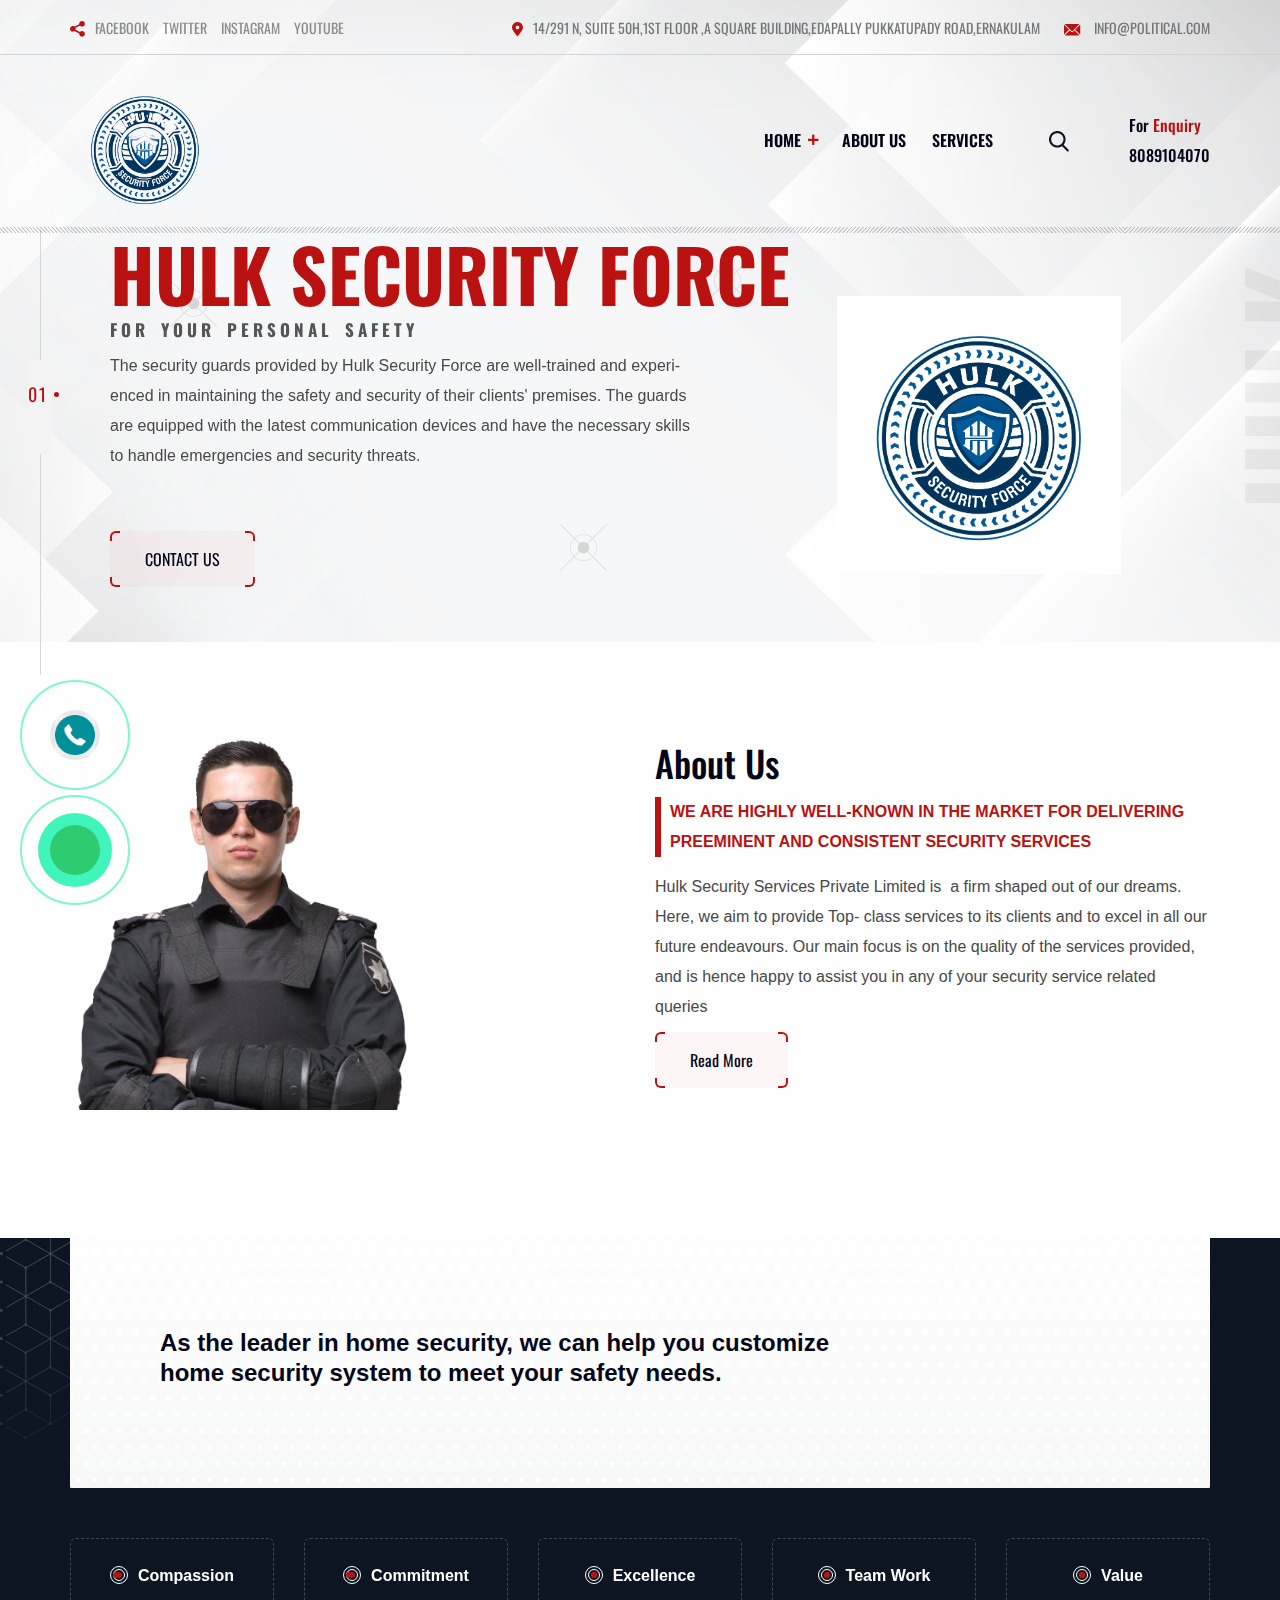
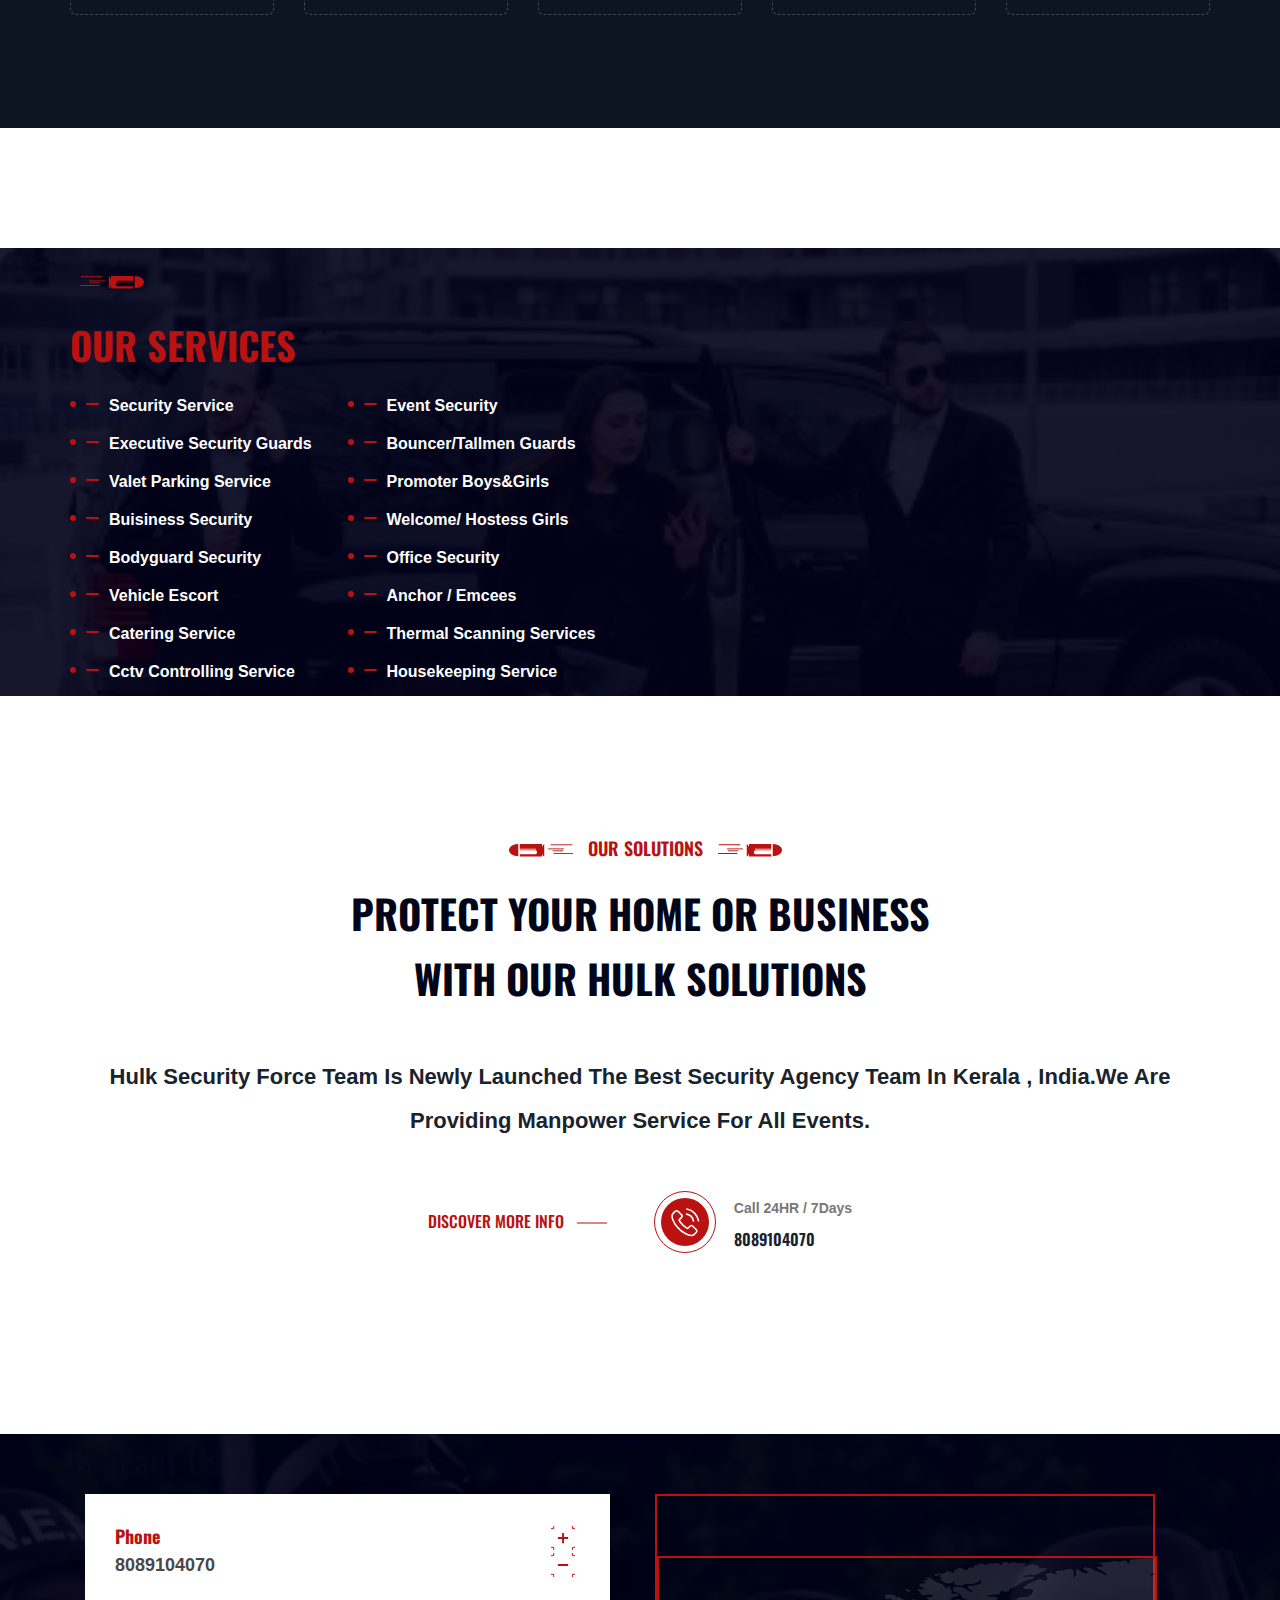
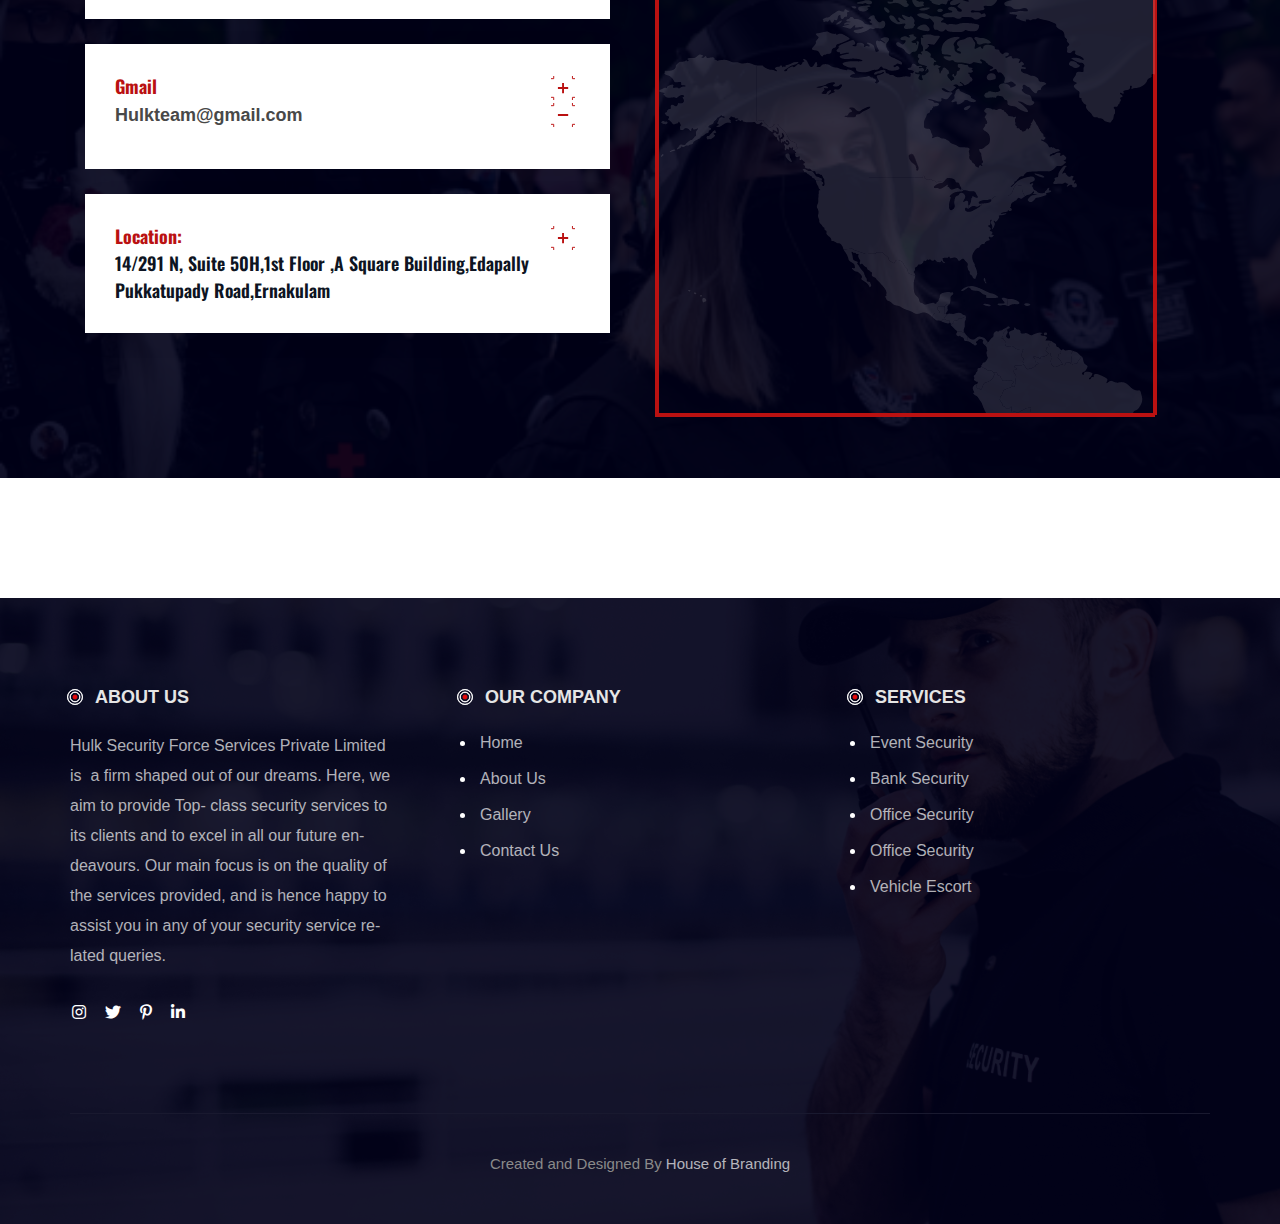
==== index.html @ b883390b "logo changed" ====
<!DOCTYPE html>
<html lang="en">


<!-- Mirrored from themebuz.com/demo/panthar/ by HTTrack Website Copier/3.x [XR&CO'2014], Sun, 12 Mar 2023 10:55:17 GMT -->
<head>
    <meta charset="UTF-8" />
    <meta name="viewport" content="width=device-width, initial-scale=1.0" />
    <meta http-equiv="X-UA-Compatible" content="IE=edge" />
    <meta http-equiv="X-UA-Compatible" content="ie=edge" />
    <title>Hulk Security Force Team</title>
    <!-- favicon -->
    <link rel="icon" href="assets/img/favicon.png" sizes="20x20" type="image/png" />
    <!-- animate -->
    <link rel="stylesheet" href="assets/css/animate.css" />
    <!-- bootstrap -->
    <link rel="stylesheet" href="assets/css/bootstrap.min.css" />
    <!-- magnific popup -->
    <link rel="stylesheet" href="assets/css/magnific-popup.css" />
    <!-- owl carousel -->
    <link rel="stylesheet" href="assets/css/owl.carousel.min.css" />
    <!-- Nice Select -->
    <link rel="stylesheet" href="assets/css/nice-select.css">
    <!-- Slick Slider -->
    <link rel="stylesheet" href="assets/css/slick.css">
    <!-- fontawesome -->
    <link rel="stylesheet" href="assets/css/font-awesome.min.css" />
    <!-- iconmoon -->
    <link rel="stylesheet" href="assets/css/icomoon.css">
    <!-- Main Stylesheet -->
    <link rel="stylesheet" href="assets/css/style.css" />
    <!-- Responsive -->
    <link rel="stylesheet" href="assets/css/responsive.css" />
</head>

<body>
    <div class="body-overlay" id="body-overlay"></div>
    <div class="search-popup" id="search-popup">
        <form action="#" class="search-form">
            <div class="container custom-container">
                <div class="form-group-wrap">
                    <div class="form-group mb-0">
                        <input type="text" name="s" class="form-control" placeholder="Search....">
                    </div>
                    <button class="close-btn border-none submit-btn"><i class="fas fa-search"></i></button>
                </div>
            </div>
        </form>
    </div>
    <div class="header-style-02">
        <!-- top bar area start -->
        <div class="topbar-area">
            <div class="container custom-container">
                <div class="row">
                    <div class="col-lg-12">
                        <div class="topbar-inner">
                            <div class="left-content">
                                <div class="social-icon">
                                    <ul>
                                        <li><img src="assets/icon/share-svgrepo-com.png" alt=""><a
                                                href="#">FACEBOOK</a></li>
                                        <li><a href="#">TWITTER</a></li>
                                        <li><a href="#">INSTAGRAM</a></li>
                                        <li><a href="#">YOUTUBE</a></li>
                                    </ul>
                                </div>
                            </div>
                            <div class="right-contnet">
                                <ul class="info-items">
                                    <li><a href="tel:000111555"><img src="assets/icon/location.png" alt="">14/291 N, Suite 50H,1st Floor ,A Square Building,Edapally Pukkatupady Road,Ernakulam</a>
                                    </li>
                                    <li><a href="mailto:info@gmail.com"><img src="assets/icon/mail.png" alt="">
                                            info@Political.com</a></li>
                                </ul>
                            </div>
                        </div>
                    </div>
                </div>
            </div>
        </div>
        <!-- top bar areda end -->

        <!-- main  navbar area start -->
        <nav class="navbar navbar-area navbar-expand-lg navigation-style-01 menu-01 navigation-before">
            <div class="container custom-container">
                <div class="responsive-menu">
                    <div class="logo-one">
                      <a href="index.html"><img src="assets/img/logo/hulklogotwo.png" alt=""></a>  
                    </div>
                    
                   
                    <button class="navbar-toggler" type="button" data-toggle="collapse"
                        data-target="#themebuzs_main_menu" aria-expanded="false" aria-label="Toggle navigation">
                        <span class="navbar-toggler-icon"></span>
                    </button>
                </div>
                <div class="collapse navbar-collapse" id="themebuzs_main_menu">
                    <ul class="navbar-nav">
                        <li class="menu-item-has-children current-menu-item">
                            <a href="index.html">Home</a>
                            
                        </li>
                        <li><a href="about.html"><span>ABOUT US </span> </a></li>
                       
                    
                        <li>
                            <a href="#why-us"> Services </a>
                            
                        </li>
                        <!-- <li>
                            <a href="contact-title"> CONTACT</a>
                        </li> -->
                    </ul>
                </div>
                <div class="nav-right-content">
                    <div class="search-btn" id="search-popupp">
                        <img src="assets/icon/search.png" class="header-search" id="search" alt="">
                    </div>
                    <div class="btn-wrapp">
                        <ul>
                            <li>For <span>Enquiry</span></li>
                            <li><a href="tel:8089104070">8089104070</a> </li>
                        </ul>
                    </div>
                </div>
            </div>
        </nav>
        <!-- main navbar area end -->
    </div>
    
    <div class="phone-call cbh-phone cbh-green cbh-show  cbh-static" id="clbh_phone_div" style=""><a id="WhatsApp-button" href="https://api.whatsapp.com/send/?phone=%2B918089104070&text=Hello%2C+We+would+like+to+enquire+more+about+the+services+offered+at+Hulk Security Force!%21&app_absent=0" target="_blank" class="phoneJs" title="WhatsApp 360imagem">
        <div class="cbh-ph-circle"></div><div class="cbh-ph-circle-fill"></div><div class="cbh-ph-img-circle1"></div></a></div>
        
        <div class="phone-call cbh-phone-call cbh-green cbh-show  cbh-static" id="clbh_phone_div" style=""><a id="WhatsApp-button" href="tel:(+91)7736431723" target="_blank" class="phoneJs" title="WhatsApp 360imagem">
            <div class="cbh-ph-circle"></div><div class="cbh-ph-circle-fill1"></div><div class="cbh-ph-img-circle2"></div></a></div>
            
            
          
      
    
        <!-- slider area  -->
    <div class="baner-slider">
        <div class="container banar-container">
            <div class="baner-shapes">
                <img class="cross-01 ab" src="assets/img/shapes/cross-01.png" alt="">
                <img class="cross-02 ab" src="assets/img/shapes/cross-01.png" alt="">
                <img class="cross-03 ab" src="assets/img/shapes/cross-01.png" alt="">
            </div>
            <h2 class="site-text">Hulk</h2>
            <div class="baner-wrapper">
                <div class="baner-items">
                    <div class="row align-items-center flex-reverse">
                        <div class="col-lg-8">
                            <div class="baner-content">
                                <h2 class="baner-title">Hulk Security Force</h2>
                                <h4 class="baner-subtitle">For Your Personal Safety</h4>
                                <p>The security guards provided by Hulk Security Force  are well-trained and experienced in maintaining the safety and security of
                                     their clients' premises. The guards are equipped with the latest communication devices and have the necessary skills 
                                     to handle emergencies and security threats.</p>
                                <div class="btn-wrap d-inline-block">
                                    <a class="btn btn-border-base" href="index.html">
                                        <span class="top_left"></span>
                                        <span class="top_right"></span>
                                        <span>
                                            CONTACT US </span>
                                        <span class="bottom_left"></span>
                                        <span class="bottom_right"></span>
                                    </a>
                                </div>
                            </div>
                        </div>
                        <div class="col-lg-4">
                            <div class="baner-img">
                                <img src="assets/img/logo/hulklogo.jpg" alt="">
                            </div>
                        </div>
                    </div>
                </div>
              
             
               
            </div>
        </div>
    </div>
    
    <!-- slider area  end -->
    <!-- about area start -->
    <div class="about-text margin-bottom-120">
        <div class="container">
            <div class="row">
                <div class="col-lg-6 text-left">
                    <div class="about-text-left">
                        <div class="thumb-main">
                            
                            <img style="width:350px;" src="assets/img/section-img/baner/banar-img-01.png" alt="">
                        </div>

                    </div>
                </div>
                <div class="col-lg-6">
                    <div class="about-text-right">
                      
                        <h2 class="title">About Us</h2>
                        <p class="about-heighlight">We are highly well-known in the market for delivering
                            preeminent and consistent security services</p>
                        <p>Hulk Security Services Private Limited is  a firm shaped out of our dreams. Here, we aim to provide Top- class services to its clients and to excel in all our future endeavours. Our main focus is on the quality of
                             the services provided, and is hence happy to assist you in any of your security service related queries
                        </p>
                        <div class="btn-wrap d-inline-block">
                            <a class="btn btn-border-base" href="about.html">
                                <span class="top_left"></span>
                                <span class="top_right"></span>
                                <span>
                                    Read More</span>
                                <span class="bottom_left"></span>
                                <span class="bottom_right"></span>
                            </a>
                        </div>
                   
                    </div>
                </div>
              
            </div>
        </div>
    </div>
    <!-- about area end -->
    <!-- service area  -->
    <!-- <div class="team-area">
        <div class="container">
            <div class="row">
                <div class="col-lg-12">
                    <div class="theme-heading-title text-center">
                        <h4 class="subtitle"><img class="bullet bullet-01" src="assets/img/shapes/bullet-01.png"
                                alt=""> Our
                            team
                            <img class="bullet" src="assets/img/shapes/bullet.png" alt="">
                        </h4>
                        <h2 class="title text-white">Meet Our Team Members</h2>
                    </div>
                </div>
            </div>
            <div class="team-wrapper">
                <div class="team-active">
                  
                    <div class="team-items-single">
                        <div class="single-team-inner style-overlay">
                            <div class="thumb">
                                <img src="assets/img/section-img/team/teamone.jpg" alt="">
                                <span class="animate-1"></span>
                                <span class="animate-2"></span>
                                <span class="animate-3"></span>
                                <span class="animate-4"></span>
                            </div>
                            <div class="details">
                                <div class="content">
                                    <a href="about.html">
                                        <h4 class="title">Prajeesh</h4>
                                    </a>
                                    <p>10+ Experience </p>
                                    <p>Certified Fitness Trainer. </p>
                                    <p>Security Coordinated Amma Association</p>
                                </div>
                            </div>
                        </div>
                    </div>
                    <div class="team-items-single">
                        <div class="single-team-inner style-overlay">
                            <div class="thumb">
                                <img src="assets/img/section-img/team/teamtwo.jpg" alt="">
                                <span class="animate-1"></span>
                                <span class="animate-2"></span>
                                <span class="animate-3"></span>
                                <span class="animate-4"></span>
                            </div>
                            <div class="details">
                                <div class="content">
                                    <a href="about.html">
                                        <h4 class="title">Shibu</h4>
                                    </a>
                                    <p>20+ years</p>
                                    <p>Martial Arts Certified. </p>
                                    <p>Security Coordinated Amma Association</p>
                                </div>
                            </div>
                        </div>
                    </div>
                    
                </div>
            </div>
        </div>
    </div> -->
        <!-- service area end -->

    <!-- get a quote area  -->
    <div class="get-quote margin-bottom-120 ">
        <div class="container">
            <div class="row align-items-center get-flex-reverse">
                <div class="col-md-12">
                    <div class="quote-message">
                        <p>As the leader in home security, we can help you customize <br>
                            home security system to meet your safety needs. </p>
                       
                    </div>
                </div>
            </div>
            <div class="quote-slider">
                <div class="single-core-value single-core-01">
                    <span class="style-animate-dot-wrap">
                        <span class="style-animate-dot dot-zero"></span>
                    </span>
                    <p class="d-inline-block">Compassion</p>
                </div>
                <div class="single-core-value single-core-01">
                    <span class="style-animate-dot-wrap">
                        <span class="style-animate-dot dot-zero"></span>
                    </span>
                    <p class="d-inline-block">Commitment</p>
                </div>
                <div class="single-core-value single-core-01">
                    <span class="style-animate-dot-wrap">
                        <span class="style-animate-dot"></span>
                    </span>
                    <p class="d-inline-block">Excellence</p>
                </div>
                <div class="single-core-value single-core-01">
                    <span class="style-animate-dot-wrap">
                        <span class="style-animate-dot"></span>
                    </span>
                    <p class="d-inline-block">Team Work</p>
                </div>
                <div class="single-core-value single-core-01">
                    <span class="style-animate-dot-wrap">
                        <span class="style-animate-dot"></span>
                    </span>
                    <p class="d-inline-block">Value</p>
                </div>
                <div class="single-core-value single-core-01">
                    <span class="style-animate-dot-wrap">
                        <span class="style-animate-dot"></span>
                    </span>
                    <p class="d-inline-block">Ethnicity</p>
                </div>
                <div class="single-core-value single-core-01">
                    <span class="style-animate-dot-wrap">
                        <span class="style-animate-dot"></span>
                    </span>
                    <p class="d-inline-block">Excellence</p>
                </div>
                <div class="single-core-value single-core-01">
                    <span class="style-animate-dot-wrap">
                        <span class="style-animate-dot"></span>
                    </span>
                    <p class="d-inline-block">Commitment</p>
                </div>
            </div>
        </div>
    </div>
    <!-- get a quote area  end-->

    <!-- why choose area  -->
    <div class="why-choose margin-bottom-120" id="why-us">
        <div class="container">
            <div class="row">
                <div class="col-lg-6">
                    <div class="theme-heading-title">
                        <div class="subtitle">  <img class="bullet" src="assets/img/shapes/bullet.png"
                                alt="">
                        </div>
                        <h3 class="title title-decrease">Our Services </h3>
                       
                        <!-- <p class="why-para">Lorem ipsum dolor sit amet, consectetur adipiscing elit, sed do eius tempor
                            incididunt ut
                            labore et dolore magna aliqua. Ut enim adiqua minim veniam quis nostrud exercitation ullamco
                            laboris sed</p> -->

                    </div>
                    <div class="content-wrapper">
                        <div class="list-item-wrap list-item-wrap-01">
                            <ul>
                                <li>
                                    <span class="style-dot "></span> <span class="style-bar "></span>
                                    <div class="content d-inline-block">Security Service </div>
                                    <span class="detail-content"> </span>
                                </li>
                                <li>
                                    <span class="style-dot "></span> <span class="style-bar "></span>
                                    <div class="content d-inline-block">Executive Security Guards </div>
                                    <span class="detail-content"> </span>
                                </li>
                                <li>
                                    <span class="style-dot "></span> <span class="style-bar "></span>
                                    <div class="content d-inline-block">Valet Parking Service</div>
                                    <span class="detail-content"> </span>
                                </li>
                                <li>
                                    <span class="style-dot "></span> <span class="style-bar "></span>
                                    <div class="content d-inline-block">Buisiness Security</div>
                                    <span class="detail-content"> </span>

                                </li>
                                <li>
                                    <span class="style-dot "></span> <span class="style-bar "></span>
                                    <div class="content d-inline-block">Bodyguard Security</div>
                                    <span class="detail-content"> </span>
                                </li>
                                <li>
                                    <span class="style-dot "></span> <span class="style-bar "></span>
                                    <div class="content d-inline-block">Vehicle Escort</div>
                                    <span class="detail-content"> </span>
                                </li>
                                <li>
                                    <span class="style-dot "></span> <span class="style-bar "></span>
                                    <div class="content d-inline-block">Catering Service </div>
                                    <span class="detail-content"> </span>
                                </li>
                                <li>
                                    <span class="style-dot "></span> <span class="style-bar "></span>
                                    <div class="content d-inline-block">Cctv Controlling Service </div>
                                    <span class="detail-content"> </span>
                                </li>

                            </ul>
                        </div>
                        <div class="list-item-wrap list-item-wrap-01">
                            <ul>
                                <li>
                                    <span class="style-dot "></span> <span class="style-bar "></span>
                                    <div class="content d-inline-block">Event Security </div>
                                    <span class="detail-content"> </span>
                                </li>
                                <li>
                                    <span class="style-dot "></span> <span class="style-bar "></span>
                                    <div class="content d-inline-block">Bouncer/Tallmen Guards </div>
                                    <span class="detail-content"> </span>
                                </li>
                                <li>
                                    <span class="style-dot "></span> <span class="style-bar "></span>
                                    <div class="content d-inline-block">Promoter Boys&Girls</div>
                                    <span class="detail-content"> </span>
                                </li>
                                
                                <li>
                                    <span class="style-dot "></span> <span class="style-bar "></span>
                                    <div class="content d-inline-block">Welcome/ Hostess Girls </div>
                                    <span class="detail-content"> </span>
                                </li>
                                <li>
                                    <span class="style-dot "></span> <span class="style-bar "></span>
                                    <div class="content d-inline-block">Office Security </div>
                                    <span class="detail-content"> </span>
                                </li>
                                <li>
                                    <span class="style-dot "></span> <span class="style-bar "></span>
                                    <div class="content d-inline-block">Anchor / Emcees</div>
                                    <span class="detail-content"> </span>
                                </li>
                                <li>
                                    <span class="style-dot "></span> <span class="style-bar "></span>
                                    <div class="content d-inline-block">Thermal Scanning Services</div>
                                    <span class="detail-content"> </span>
                                </li>
                                <li>
                                    <span class="style-dot "></span> <span class="style-bar "></span>
                                    <div class="content d-inline-block">Housekeeping Service</div>
                                    <span class="detail-content"> </span>
                                </li>
                                

                            </ul>
                        </div>
                    </div>
                </div>
                <!-- <div class="col-lg-6">
                    <div class="animate-image-inner animate-image-inner-overlay ">
                        <div class="thumb-img">
                            <span class="animate-1"></span>
                            <span class="animate-2"></span>
                            <span class="animate-3"></span>
                            <span class="animate-4"></span>
                            <img style="width:300px !important;" src="assets/img/section-img/abouttwo.jpeg" alt="">
                         
                        </div>
                    </div>
                </div> -->
            </div>
        </div>
    </div>
    <!-- why choose area end -->

    <!-- video area  -->
    <!-- <div class="video-area">
        <div class="container">
            <div class="row align-items-center">
                <div class="col-lg-12 col-xl-4 text-center">
                    <div class="video-button">

                       
                    </div>
                </div>
                <div class="col-lg-12 col-xl-8">
                    <div class="video-wrapper-main">
                       
                        <h2 class="title">
                            Hulk Security Force Team </h2>
                        <p class="video-para">We are a team of experienced secuity force, for your needs. 
                            Be it Parties, Celebritites, event organizing.... </p>
                        <div class="btn-wrap">
                            <a href="about.html" class="read-btn">READ MORE <span></span></a>
                        </div>
                        
                    </div>
                </div>
            </div>
        </div>
    </div> -->
    <!-- video area end -->



    <!-- solutions area  -->
    <div class="solutions-area margin-bottom-120">
        <div class="container">
            <div class="row">
                <div class="col-lg-12">
                    <div class="theme-heading-title text-center">
                        <h4 class="subtitle"><img class="bullet bullet-01" src="assets/img/shapes/bullet-01.png"
                                alt=""> Our
                            SOLUTIONS
                            <img class="bullet" src="assets/img/shapes/bullet.png" alt="">
                        </h4>
                        <h2 class="title">Protect Your Home Or Business <br>
                            With Our Hulk Solutions</h2>
                        <p class="solution-para">Hulk Security Force team is newly launched the best security agency team in Kerala , India.We
                            are providing manpower service for all events.</p>
                        <div class="cta-area">
                            <div class="text">
                                <h3><a href="about.html">DISCOVER MORE INFO</a></h3>
                            </div>
                            <div class="icon-box-wrapper  d-flex">
                                <div class="icon-box-icon">
                                    <span class="icon animation-">
                                        <a href="tel:02%2001061245741"><svg xmlns="http://www.w3.org/2000/svg"
                                                width="62" height="62" viewBox="0 0 62 62">
                                                <g id="Groupdfdf_4219" data-name="Group 4219"
                                                    transform="translate(-984 -5761)">
                                                    <g id="Ellipse_256" data-name="Ellipse 256"
                                                        transform="translate(984 5761)" fill="#fff" stroke="#ba1111"
                                                        stroke-width="1">
                                                        <circle cx="31" cy="31" r="31" stroke="none"></circle>
                                                        <circle cx="31" cy="31" r="30.5" fill="none"></circle>
                                                    </g>
                                                    <circle id="Ellifdaapse_257" data-name="Ellipse 257" cx="24" cy="24"
                                                        r="24" transform="translate(991 5768)" fill="#ba1111"></circle>
                                                    <g id="phone-call-svgrepo-com"
                                                        transform="translate(1001.262 5778.262)">
                                                        <g id="Grouafdafp_4218" data-name="Group 4218"
                                                            transform="translate(0 0)">
                                                            <path id="Path_12089" data-name="Path 12089"
                                                                d="M22.53,43.186a2.764,2.764,0,0,0-2-.919,2.858,2.858,0,0,0-2.028.913l-1.874,1.868c-.154-.083-.308-.16-.457-.237-.213-.107-.415-.208-.587-.314a20.367,20.367,0,0,1-4.88-4.448,12.015,12.015,0,0,1-1.6-2.526c.486-.445.937-.907,1.376-1.352.166-.166.332-.338.5-.5a2.721,2.721,0,0,0,0-4.1L9.353,29.944c-.184-.184-.374-.374-.552-.563-.356-.368-.729-.747-1.115-1.1A2.807,2.807,0,0,0,5.7,27.406a2.9,2.9,0,0,0-2.016.872l-.012.012L1.656,30.324A4.339,4.339,0,0,0,.369,33.081a10.4,10.4,0,0,0,.759,4.4,25.533,25.533,0,0,0,4.537,7.567,27.907,27.907,0,0,0,9.293,7.276,14.478,14.478,0,0,0,5.219,1.542c.125.006.255.012.374.012a4.468,4.468,0,0,0,3.422-1.471c.006-.012.018-.018.024-.03A13.481,13.481,0,0,1,25.032,51.3c.255-.243.516-.5.771-.765a2.958,2.958,0,0,0,.9-2.052,2.85,2.85,0,0,0-.913-2.034Zm2.123,6.244c-.006,0-.006.006,0,0-.231.249-.468.474-.723.723a15.593,15.593,0,0,0-1.145,1.186,2.859,2.859,0,0,1-2.23.943c-.089,0-.184,0-.273-.006a12.862,12.862,0,0,1-4.626-1.388A26.342,26.342,0,0,1,6.9,44.034a24.075,24.075,0,0,1-4.27-7.11,8.467,8.467,0,0,1-.664-3.712,2.722,2.722,0,0,1,.818-1.761l2.022-2.022a1.348,1.348,0,0,1,.9-.421,1.268,1.268,0,0,1,.866.415l.018.018c.362.338.706.688,1.067,1.061.184.19.374.38.563.575L9.845,32.7a1.132,1.132,0,0,1,0,1.838c-.172.172-.338.344-.51.51-.5.51-.973.984-1.488,1.447-.012.012-.024.018-.03.03a1.21,1.21,0,0,0-.308,1.346l.018.053a13,13,0,0,0,1.915,3.125l.006.006a21.766,21.766,0,0,0,5.266,4.792,8.1,8.1,0,0,0,.729.4c.213.107.415.208.587.314.024.012.047.03.071.042a1.286,1.286,0,0,0,.587.148,1.268,1.268,0,0,0,.9-.409l2.028-2.028a1.342,1.342,0,0,1,.9-.445,1.208,1.208,0,0,1,.854.433l.012.012,3.268,3.268A1.173,1.173,0,0,1,24.653,49.431Z"
                                                                transform="translate(-0.344 -25.781)" fill="#fff">
                                                            </path>
                                                            <path id="Path_12090" data-name="Path 12090"
                                                                d="M245.6,87.513a7.632,7.632,0,0,1,6.215,6.215.8.8,0,0,0,.789.664,1.059,1.059,0,0,0,.136-.012.8.8,0,0,0,.658-.925,9.228,9.228,0,0,0-7.519-7.519.8.8,0,0,0-.925.652A.792.792,0,0,0,245.6,87.513Z"
                                                                transform="translate(-230.439 -80.83)" fill="#fff">
                                                            </path>
                                                            <path id="Paajth_12091" data-name="Path 12091"
                                                                d="M262.087,12.394A15.2,15.2,0,0,0,249.705.012a.8.8,0,1,0-.261,1.577A13.573,13.573,0,0,1,260.51,12.655a.8.8,0,0,0,.789.664,1.058,1.058,0,0,0,.136-.012A.786.786,0,0,0,262.087,12.394Z"
                                                                transform="translate(-234.043 0)" fill="#fff"></path>
                                                        </g>
                                                    </g>
                                                </g>
                                            </svg></a> </span>
                                </div>
                                <div class="icon-box-content">
                                    <h3 class="icon-box-title">
                                        <span>
                                            Call 24HR / 7Days </span>
                                    </h3>
                                    <p class="icon-box-description">
                                        <a href="tel:8089104070">8089104070</a></p>
                                </div>
                            </div>
                        </div>
                    </div>
                </div>
            </div>
            
        </div>
    </div>
    <!-- solutions area  end-->
 <!-- contact area start -->
 <div class="about-text-area margin-bottom-120">
    <div class="container">
        <div class="row">
            <div class="col-lg-6">
                <div class="about-text-left">
                  
                    <h2 class="contact-title">Contact Us</h2>
                    <div class="faq-area margin-bottom-120">
                        <div class="container">
                            <div class="row">
                              
                                <div class="col-lg-12">
                                    <div class="faq-part">
                                        <div class="accordion-wrap">
                                            <div id="accordion-27453">
                                                <div class="card single-accordion-inner">
                                                    <div class="card-header" id="headingOne_464288">
                                                        <a class="collapsed" data-toggle="collapse" role="button"
                                                            data-target="#collapseOne_464288" aria-expanded="false"
                                                            aria-controls="collapseOne_464288">
                                                            <span>Phone</span>
                                                            <a href="tel:8089104070"><p> 8089104070</p></a>
                                                        </a>
                                                    </div>
                                               
                                                </div>
                
                                                <div class="card single-accordion-inner">
                                                    <div class="card-header" id="headingOne_847496">
                                                        <a class="collapsed" data-toggle="collapse" role="button"
                                                            data-target="#collapseOne_111" aria-expanded="false"
                                                            aria-controls="collapseOne_111">
                                                            <span>Gmail</span>
                                                           <a href="mailTo: Hulkteam@gmail.com"><p>Hulkteam@gmail.com</p> </a>
                                                        </a>
                                                    </div>
                                                    
                                                </div>
                
                                                <div class="card single-accordion-inner">
                                                    <div class="card-header" id="headingOne_969747">
                                                        <a class="collapsed" data-toggle="collapse" role="button"
                                                            data-target="#collapseOne_969747" aria-expanded="false"
                                                            aria-controls="collapseOne_969747">
                                                            <span>Location:
                                                                
                                                            </span>
                                                            <br>
                                                            14/291 N, Suite 50H,1st Floor ,A Square Building,Edapally Pukkatupady Road,Ernakulam
                                                        </a>
                                                    </div>
                                                   
                                                </div>
                
                                           
                
                                            </div>
                                        </div>
                                    </div>
                                </div>
                            </div>
                        </div>
                    </div>
                    
                   
                    
                </div>
            </div>
            <div class="col-lg-6 text-right">
                <div class="google-map">
                    <div class="google-map contact-map">
                        <div class="mapbox"></div>
                        <iframe src="https://www.google.com/maps/embed?pb=!1m18!1m12!1m3!1d3928.606015626393!2d76.36971401399995!3d10.049333392817331!2m3!1f0!2f0!3f0!3m2!1i1024!2i768!4f13.1!3m3!1m2!1s0x3b080b057e9f3081%3A0x4955e4bdd3b1d0ac!2sA%20Square%20Building!5e0!3m2!1sen!2sin!4v1678780661120!5m2!1sen!2sin" width="600" height="450" style="border:0;" allowfullscreen="" loading="lazy" referrerpolicy="no-referrer-when-downgrade"></iframe>            </div>
                </div>
            </div>
        </div>
    </div>
</div>
 <!-- contact area end -->
   

    <!-- blog area  -->
    <!-- <div class="blog-area">
        <div class="container">
            <div class="row">
                <div class="col-lg-12">
                    <div class="theme-heading-title text-center">
                        <h4 class="subtitle"><img class="bullet bullet-01" src="assets/img/shapes/bullet-01.png"
                                alt=""> Missions
                            <img class="bullet" src="assets/img/shapes/bullet.png" alt="">
                        </h4>
                        <h2 class="title">Our Succesful Missions</h2>
                    </div>
                </div>
            </div>
            <div class="blog-list-item-wrap">
                <div class="row justify-content-center mbs-left">
                    <div class="col-lg-4 col-md-6">
                        <div class="single-blog-item-inner">
                        
                            <div class="thumb">
                                <img src="assets/img/section-img/image5.jpeg" alt="">
                            </div>
                            <div class="details">
                                <ul class="author-meta">
                                    <li class="author">
                                        <img src="assets/img/section-img/blog/user.png" alt="">
                                        <span class="byline"> <a class="post-by url fn n" href="#">Hulk Team</a></span> </li>
                                </ul>
                            </div>
                        </div>
                    </div>


                    <div class="col-lg-4 col-md-6">
                        <div class="single-blog-item-inner border-style-bottom">
                            <div class="thumb">
                                <video width="320" height="240" controls>
                                    <source src="assets/img/section-img/vedio5.mp4" type="video/mp4">
                                    <source src="movie.ogg" type="video/ogg">
                                  </video>
                            </div>
                           
                        </div>
                    </div>


                    <div class="col-lg-4 col-md-6">
                        <div class="single-blog-item-inner">
                           
                            <div class="thumb">
                                <img src="assets/img/section-img/image7.jpeg" alt="">
                            </div>
                            <div class="details">
                                <ul class="author-meta">
                                    <li class="author">
                                        <img src="assets/img/section-img/blog/user.png" alt="">
                                        <span class="byline"> <a class="post-by url fn n" href="#"> By
                                                Hulk Team</a></span> </li>
                                </ul>
                            </div>
                        </div>
                    </div>
                </div>
            </div>
        </div>
    </div> -->
    <!-- blog area  end-->

    <!-- footer area start -->
    <footer class="footer-area">
        <div class="container">
            <div class="footer-top padding-top-85 padding-bottom-50">
               
                <div class="row">
                    <div class="col-lg-4 col-md-6 col-sm-6">
                        <div id="panthar_about_me_widget-2" class="widget footer-widget panthar-widget-about-me">
                            <div class="footer-widget widget">
                                <div class="about_me_widget style-01">
                                    <h4 class="widget-headline">about us</h4>
                                    <p> Hulk Security Force Services Private Limited is  a firm shaped out of our dreams. Here, we aim to provide Top- class security services to its clients and to excel in all our future endeavours. Our main focus is on the quality of the services provided,
                                         and is hence happy to assist you in any of your security service related queries.</p>
                                    <ul class="widget-list-items">
                                        <li>
                                            <div class="icon">
                                                <a href="#">
                                                    <i class="fab fa-instagram"></i>
                                                </a>
                                            </div>
                                        </li>
                                        <li>
                                            <div class="icon">
                                                <a href="#">
                                                    <i class="fab fa-twitter"></i>
                                                </a>
                                            </div>
                                        </li>
                                        <li>
                                            <div class="icon">
                                                <a href="#">
                                                    <i class="fab fa-pinterest-p"></i>
                                                </a>
                                            </div>
                                        </li>
                                        <li>
                                            <div class="icon">
                                                <a href="#">
                                                    <i class="fab fa-linkedin-in"></i>
                                                </a>
                                            </div>
                                        </li>
                                    </ul>
                                </div>
                            </div>

                        </div>
                    </div>
                    <div class="col-lg-4 col-md-6 col-sm-6">
                        <div class="footer-widget widget widget_nav_menu">
                            <h4 class="widget-headline">OUR COMPANY</h4>
                            <ul>
                                <li><a href="index.html">Home</a></li>
                                <li><a href="about.html">About Us</a></li>
                                <li><a href="blog.html">Gallery</a></li>
                                <li><a href="">Contact Us</a></li>
                            </ul>
                        </div>
                    </div>
                    <div class="col-lg-4 col-md-6 col-sm-6">
                        <div class="footer-widget widget widget_nav_menu">
                            <h4 class="widget-headline">SERVICES</h4>
                            <ul>
                                <li><a href="">Event Security</a></li>
                                <li><a href="">Bank Security</a></li>
                                <li><a href="">Office Security</a></li>
                                <li><a href="">Office Security</a></li>
                                <li><a href="">Vehicle Escort</a></li>
                            </ul>
                        </div>
                    </div>
                    <!-- <div class="col-lg-3 col-md-6 col-sm-6">
                        <div class="footer-widget widget widget_nav_menu">
                            <h4 class="widget-headline">SERVICES</h4>
                            <ul>
                                <li><a href="">Knowledge base</a></li>
                                <li><a href="">Security resources</a></li>
                                <li><a href="">Terms & Conditions</a></li>
                                <li><a href="blog.html">Gallery</a></li>
                                <li><a href="contact.html">Contact</a></li>
                            </ul>
                        </div>
                    </div> -->
                </div>
            </div>
        </div>
        <div class="copyright-area">
            <div class="container">
                <div class="row">
                    <div class="col-lg-12">
                        <div class="copyright-area-inner">
                            <p>Created and Designed By <span><a href="https://www.houseofbranding.in/">House of Branding</a></span> </p>
                        </div>
                        
                    </div>
                </div>
            </div>
        </div>
    </footer>
    <!-- footer area end -->

    <!-- back to top area start -->
    <div class="back-to-top">
        <span class="back-top"><i class="fa fa-angle-up"></i></span>
    </div>
    <!-- back to top area end -->

    <script src="assets/js/jquery-3.6.0.min.js"></script>
    <!-- bootstrap -->
    <script src="assets/js/bootstrap.min.js"></script>
    <!-- magnific popup -->
    <script src="assets/js/jquery.magnific-popup.js"></script>
    <!-- wow -->
    <script src="assets/js/wow.min.js"></script>
    <!-- owl carousel -->
    <script src="assets/js/owl.carousel.min.js"></script>
    <!-- Nice Select -->
    <script src="assets/js/jquery.nice-select.js"></script>
    <!-- Slick Slider -->
    <script src="assets/js/slick.min.js"></script>
    <!-- isotop -->
    <script src="assets/js/isotope.pkgd.min.js"></script>
    <!-- isotop image load -->
    <script src="assets/js/imagesloaded.pkgd.min.js"></script>
    <!-- isotop image load -->
    <script src="assets/js/jQuery.Progressbar.js"></script>
    <!-- countdown -->
    <script src="assets/js/jquery.countdown.min.js"></script>
    <!-- main js -->
    <script src="assets/js/main.js"></script>
</body>


<!-- Mirrored from themebuz.com/demo/panthar/ by HTTrack Website Copier/3.x [XR&CO'2014], Sun, 12 Mar 2023 10:55:55 GMT -->
</html>
---- assets/css/nice-select.css ----
.nice-select {
  -webkit-tap-highlight-color: transparent;
  background-color: #fff;
  border-radius: 5px;
  border: solid 1px #e8e8e8;
  box-sizing: border-box;
  clear: both;
  cursor: pointer;
  display: block;
  float: left;
  font-family: inherit;
  font-size: 14px;
  font-weight: normal;
  height: 42px;
  line-height: 40px;
  outline: none;
  padding-left: 18px;
  padding-right: 30px;
  position: relative;
  text-align: left !important;
  -webkit-transition: all 0.2s ease-in-out;
  transition: all 0.2s ease-in-out;
  -webkit-user-select: none;
     -moz-user-select: none;
      -ms-user-select: none;
          user-select: none;
  white-space: nowrap;
  width: auto; }
  .nice-select:hover {
    border-color: #dbdbdb; }
  .nice-select:active, .nice-select.open, .nice-select:focus {
    border-color: #999; }
  .nice-select:after {
    border-bottom: 2px solid #999;
    border-right: 2px solid #999;
    content: '';
    display: block;
    height: 5px;
    margin-top: -4px;
    pointer-events: none;
    position: absolute;
    right: 12px;
    top: 50%;
    -webkit-transform-origin: 66% 66%;
        -ms-transform-origin: 66% 66%;
            transform-origin: 66% 66%;
    -webkit-transform: rotate(45deg);
        -ms-transform: rotate(45deg);
            transform: rotate(45deg);
    -webkit-transition: all 0.15s ease-in-out;
    transition: all 0.15s ease-in-out;
    width: 5px; }
  .nice-select.open:after {
    -webkit-transform: rotate(-135deg);
        -ms-transform: rotate(-135deg);
            transform: rotate(-135deg); }
  .nice-select.open .list {
    opacity: 1;
    pointer-events: auto;
    -webkit-transform: scale(1) translateY(0);
        -ms-transform: scale(1) translateY(0);
            transform: scale(1) translateY(0); }
  .nice-select.disabled {
    border-color: #ededed;
    color: #999;
    pointer-events: none; }
    .nice-select.disabled:after {
      border-color: #cccccc; }
  .nice-select.wide {
    width: 100%; }
    .nice-select.wide .list {
      left: 0 !important;
      right: 0 !important; }
  .nice-select.right {
    float: right; }
    .nice-select.right .list {
      left: auto;
      right: 0; }
  .nice-select.small {
    font-size: 12px;
    height: 36px;
    line-height: 34px; }
    .nice-select.small:after {
      height: 4px;
      width: 4px; }
    .nice-select.small .option {
      line-height: 34px;
      min-height: 34px; }
  .nice-select .list {
    background-color: #fff;
    border-radius: 5px;
    box-shadow: 0 0 0 1px rgba(68, 68, 68, 0.11);
    box-sizing: border-box;
    margin-top: 4px;
    opacity: 0;
    overflow: hidden;
    padding: 0;
    pointer-events: none;
    position: absolute;
    top: 100%;
    left: 0;
    -webkit-transform-origin: 50% 0;
        -ms-transform-origin: 50% 0;
            transform-origin: 50% 0;
    -webkit-transform: scale(0.75) translateY(-21px);
        -ms-transform: scale(0.75) translateY(-21px);
            transform: scale(0.75) translateY(-21px);
    -webkit-transition: all 0.2s cubic-bezier(0.5, 0, 0, 1.25), opacity 0.15s ease-out;
    transition: all 0.2s cubic-bezier(0.5, 0, 0, 1.25), opacity 0.15s ease-out;
    z-index: 9; }
    .nice-select .list:hover .option:not(:hover) {
      background-color: transparent !important; }
  .nice-select .option {
    cursor: pointer;
    font-weight: 400;
    line-height: 40px;
    list-style: none;
    min-height: 40px;
    outline: none;
    padding-left: 18px;
    padding-right: 29px;
    text-align: left;
    -webkit-transition: all 0.2s;
    transition: all 0.2s; }
    .nice-select .option:hover, .nice-select .option.focus, .nice-select .option.selected.focus {
      background-color: #f6f6f6; }
    .nice-select .option.selected {
      font-weight: bold; }
    .nice-select .option.disabled {
      background-color: transparent;
      color: #999;
      cursor: default; }

.no-csspointerevents .nice-select .list {
  display: none; }

.no-csspointerevents .nice-select.open .list {
  display: block; }
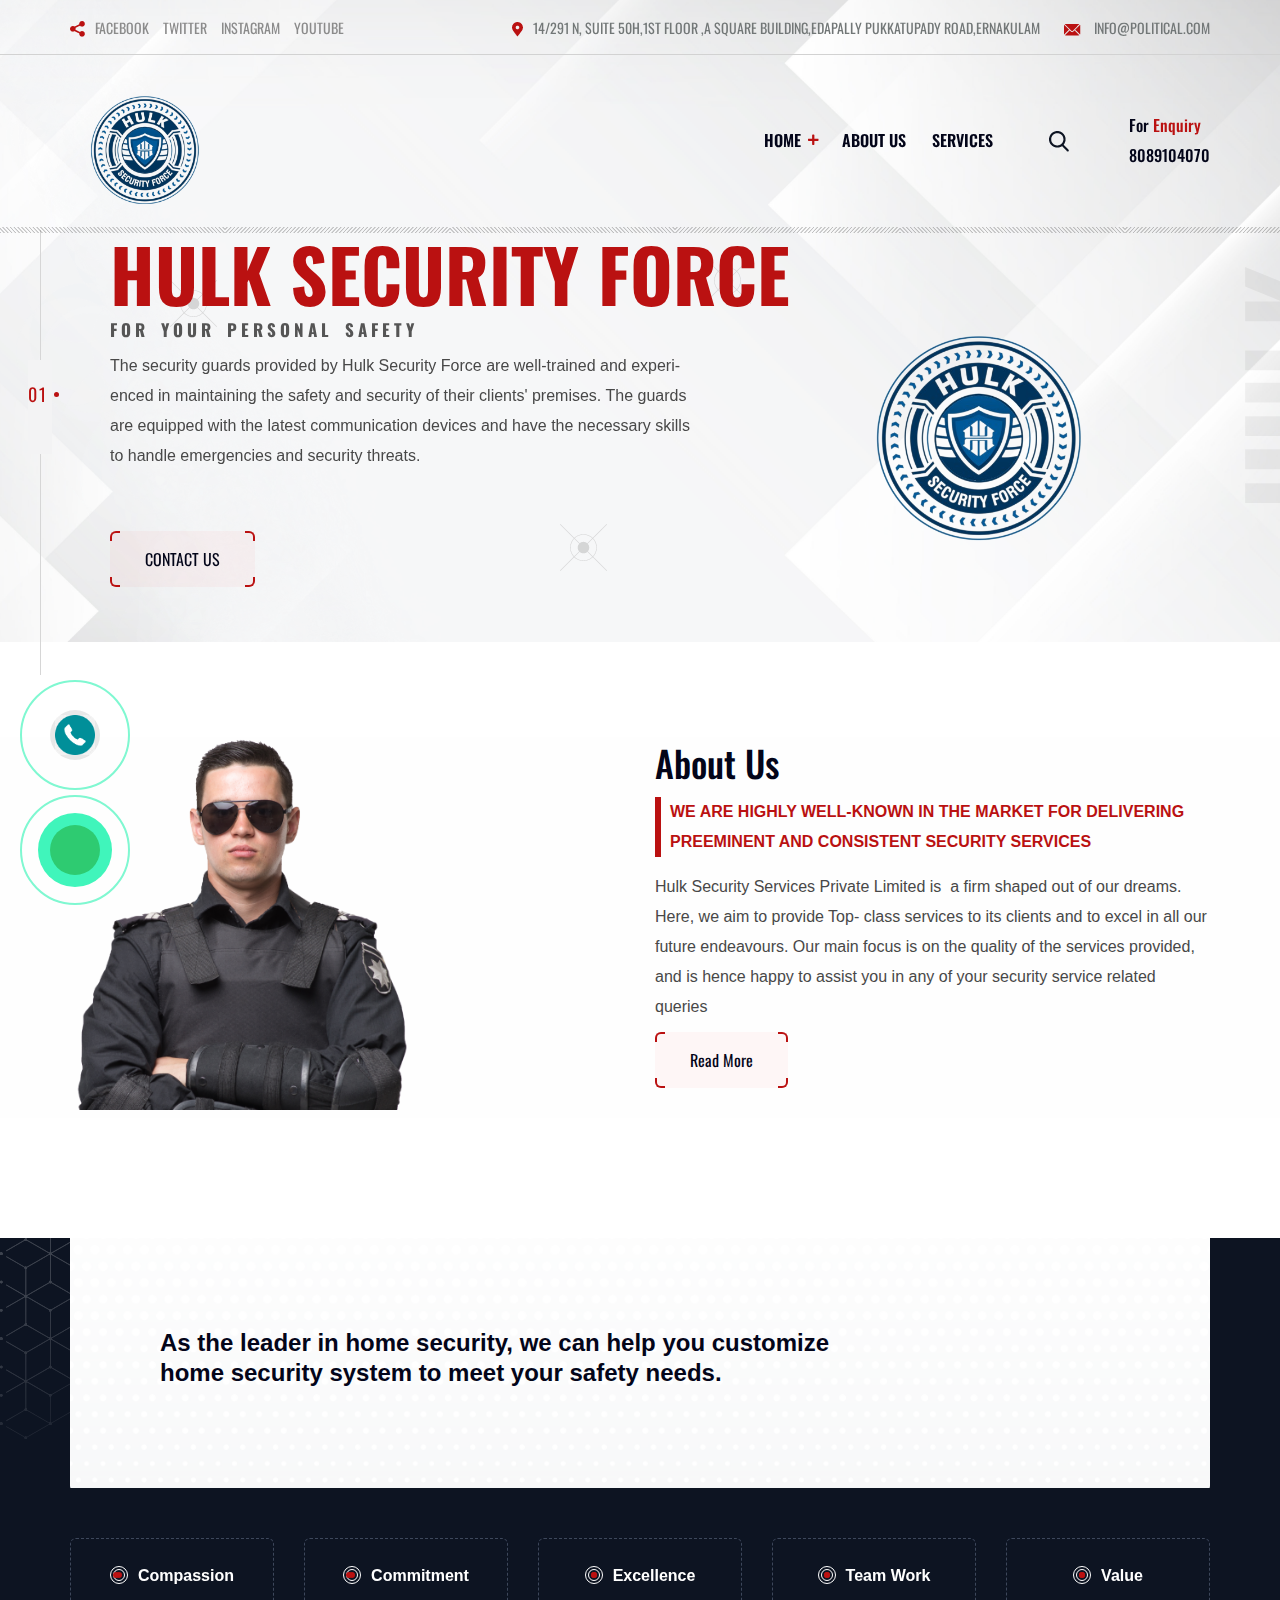
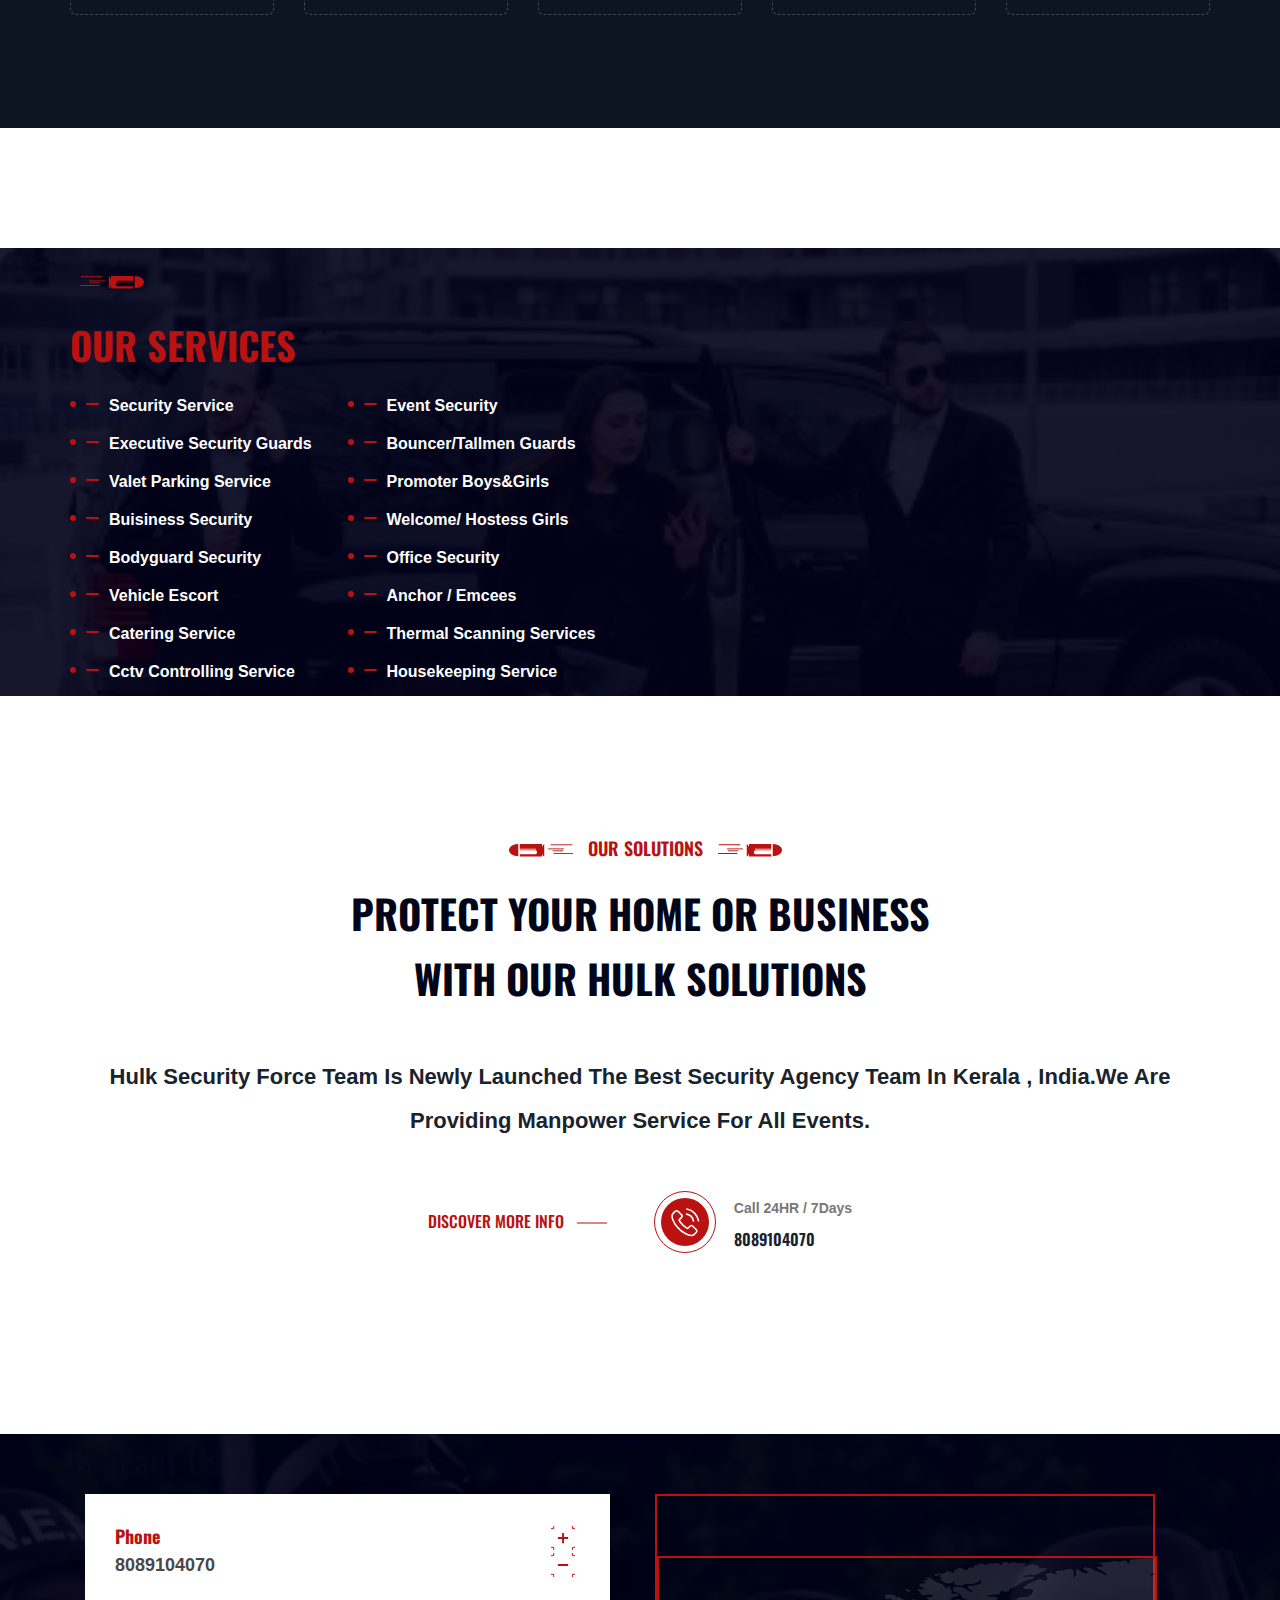
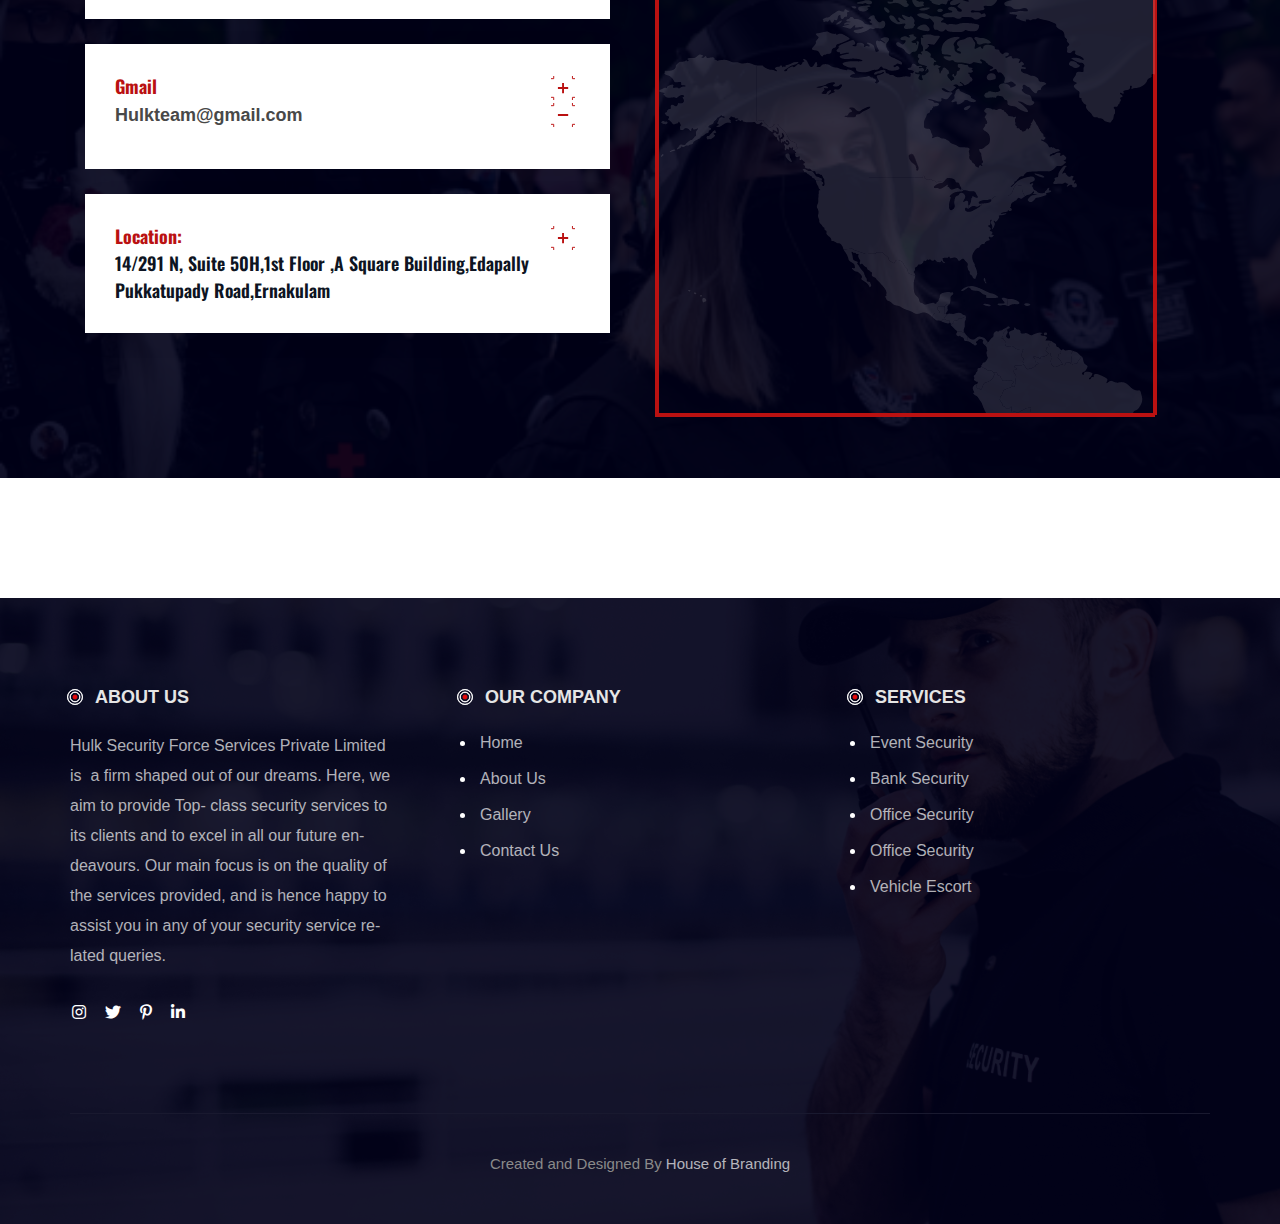
==== commit 639c3884: "logo updated" ====
--- a/index.html
+++ b/index.html
@@ -8,6 +8,7 @@
     <meta name="viewport" content="width=device-width, initial-scale=1.0" />
     <meta http-equiv="X-UA-Compatible" content="IE=edge" />
     <meta http-equiv="X-UA-Compatible" content="ie=edge" />
+    <link rel="icon" type="image/png" href="./assets/img/logo/hulklogo-removebg-preview (3).png">
     <title>Hulk Security Force Team</title>
     <!-- favicon -->
     <link rel="icon" href="assets/img/favicon.png" sizes="20x20" type="image/png" />
@@ -85,7 +86,7 @@
             <div class="container custom-container">
                 <div class="responsive-menu">
                     <div class="logo-one">
-                      <a href="index.html"><img src="assets/img/logo/hulklogotwo.png" alt=""></a>  
+                      <a href="index.html"><img src="assets/img/logo/hulklogo-removebg-preview (3).png" alt=""></a>  
                     </div>
                     
                    
@@ -171,7 +172,7 @@
                         </div>
                         <div class="col-lg-4">
                             <div class="baner-img">
-                                <img src="assets/img/logo/hulklogo.jpg" alt="">
+                                <img src="assets/img/logo/hulklogo-removebg-preview (3).png" alt="">
                             </div>
                         </div>
                     </div>
@@ -792,7 +793,7 @@
                             <ul>
                                 <li><a href="index.html">Home</a></li>
                                 <li><a href="about.html">About Us</a></li>
-                                <li><a href="blog.html">Gallery</a></li>
+                                <li><a href="">Gallery</a></li>
                                 <li><a href="">Contact Us</a></li>
                             </ul>
                         </div>
--- a/assets/css/style.css
+++ b/assets/css/style.css
@@ -16349,7 +16349,7 @@
     content: "";
     top: 0px;
     left: 0px;
-    height: 100%;
+    height: 120%;
     width: 100%;
     background-color: rgba(0, 0, 24, 0.9);
   }
@@ -16359,4 +16359,10 @@
   .about-text-main p{
    color: white;
   }
+  /* @media only screen and (max-width: 580px) {
+    .about-text-left{
+      height: 200px !important;
+    }
+  } */
+  
  
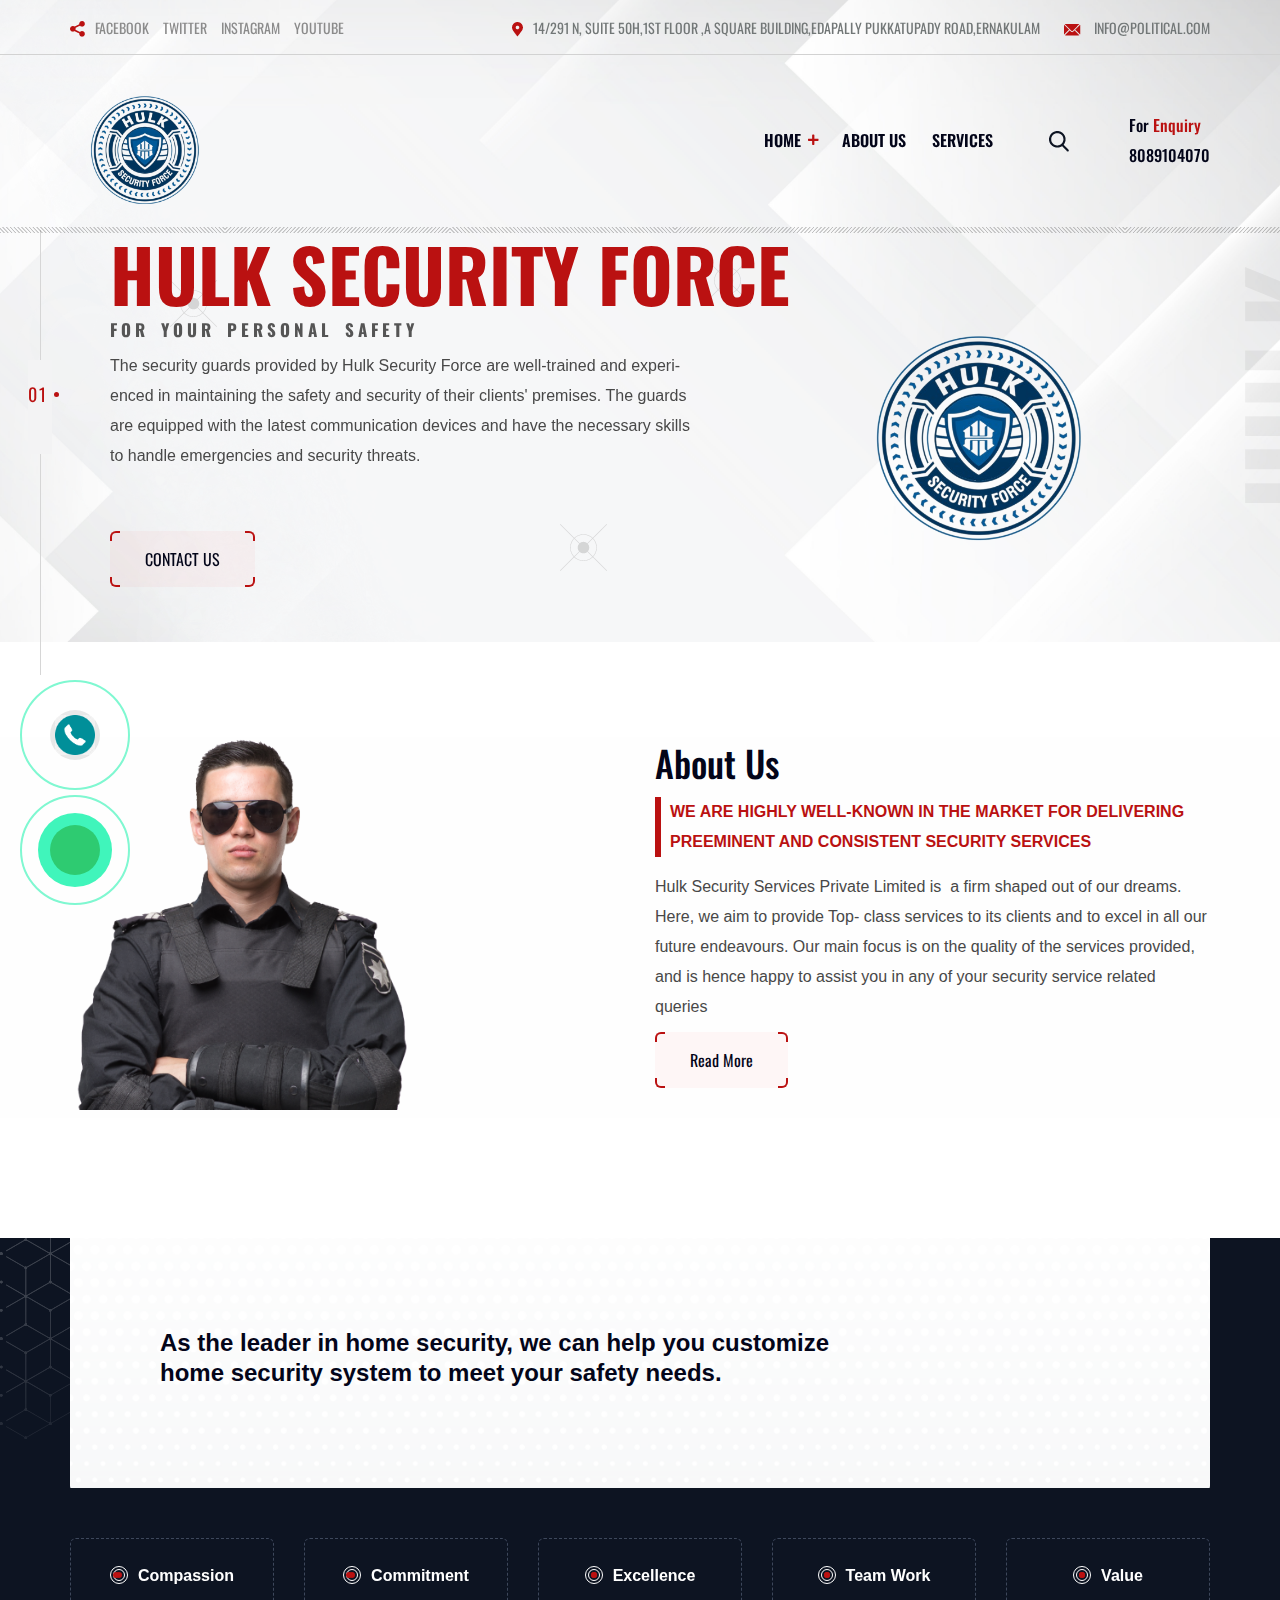
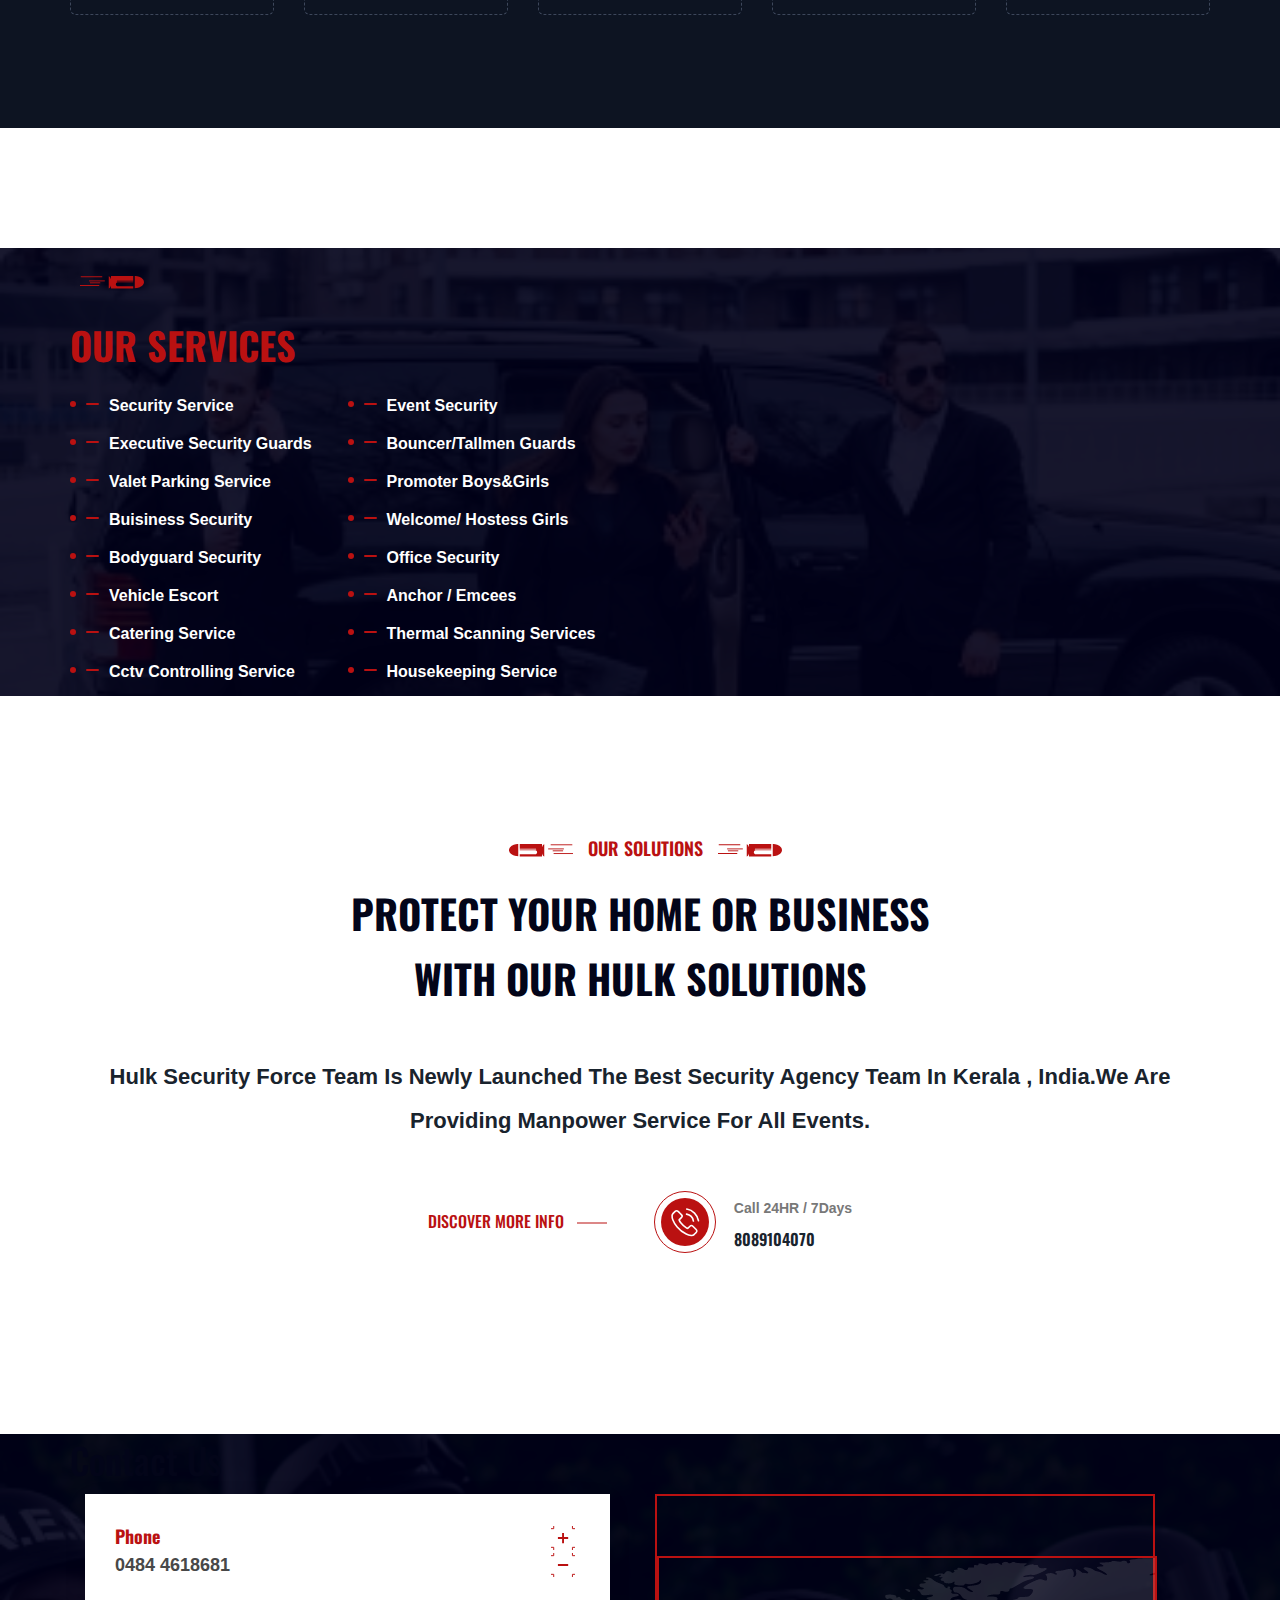
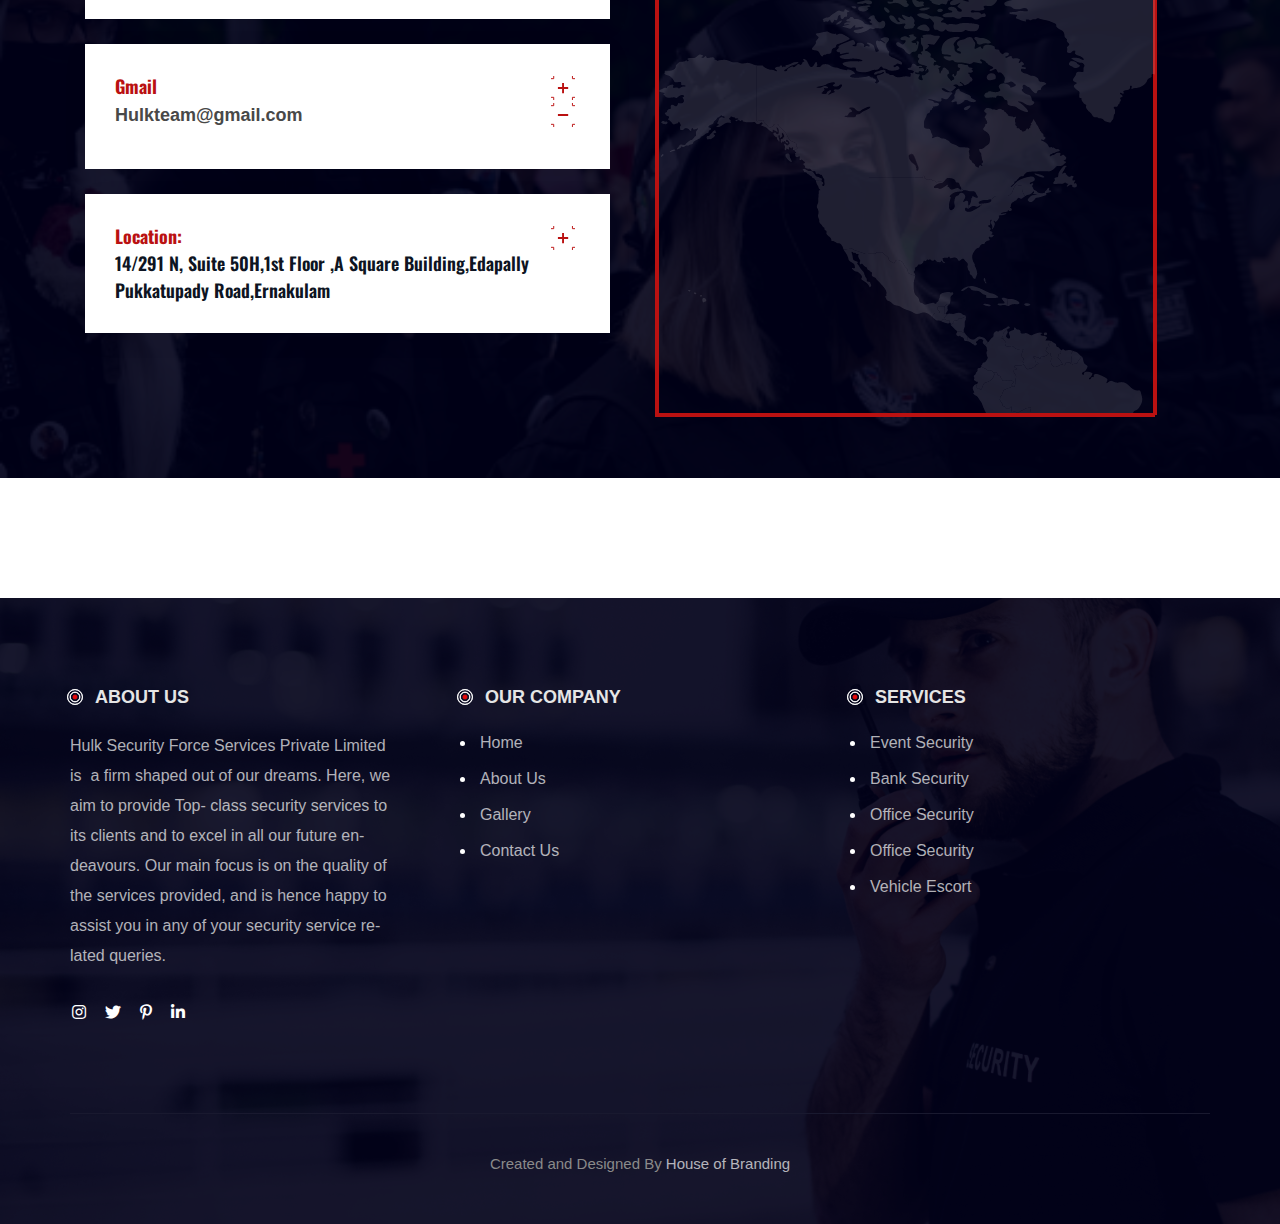
==== commit 1f3930d2: "new nbr added" ====
--- a/index.html
+++ b/index.html
@@ -8,7 +8,7 @@
     <meta name="viewport" content="width=device-width, initial-scale=1.0" />
     <meta http-equiv="X-UA-Compatible" content="IE=edge" />
     <meta http-equiv="X-UA-Compatible" content="ie=edge" />
-    <link rel="icon" type="image/png" href="./assets/img/logo/hulklogo-removebg-preview (3).png">
+    <link rel="icon" type="image/png" href="./assets/img/logo/logoofhulk.png">
     <title>Hulk Security Force Team</title>
     <!-- favicon -->
     <link rel="icon" href="assets/img/favicon.png" sizes="20x20" type="image/png" />
@@ -86,7 +86,7 @@
             <div class="container custom-container">
                 <div class="responsive-menu">
                     <div class="logo-one">
-                      <a href="index.html"><img src="assets/img/logo/hulklogo-removebg-preview (3).png" alt=""></a>  
+                      <a href="index.html"><img src="assets/img/logo/logoofhulk.png" alt=""></a>  
                     </div>
                     
                    
@@ -120,7 +120,7 @@
                     <div class="btn-wrapp">
                         <ul>
                             <li>For <span>Enquiry</span></li>
-                            <li><a href="tel:8089104070">8089104070</a> </li>
+                            <li><a href="tel:918089104070">8089104070</a> </li>
                         </ul>
                     </div>
                 </div>
@@ -129,10 +129,10 @@
         <!-- main navbar area end -->
     </div>
     
-    <div class="phone-call cbh-phone cbh-green cbh-show  cbh-static" id="clbh_phone_div" style=""><a id="WhatsApp-button" href="https://api.whatsapp.com/send/?phone=%2B918089104070&text=Hello%2C+We+would+like+to+enquire+more+about+the+services+offered+at+Hulk Security Force!%21&app_absent=0" target="_blank" class="phoneJs" title="WhatsApp 360imagem">
+    <div class="phone-call cbh-phone cbh-green cbh-show  cbh-static" id="clbh_phone_div" ><a id="WhatsApp-button" href="https://api.whatsapp.com/send/?phone=%2B918089104070&text=Hello%2C+We+would+like+to+enquire+more+about+the+services+offered+at+Hulk Security Force!%21&app_absent=0" target="_blank" class="phoneJs" title="WhatsApp 360imagem">
         <div class="cbh-ph-circle"></div><div class="cbh-ph-circle-fill"></div><div class="cbh-ph-img-circle1"></div></a></div>
         
-        <div class="phone-call cbh-phone-call cbh-green cbh-show  cbh-static" id="clbh_phone_div" style=""><a id="WhatsApp-button" href="tel:(+91)7736431723" target="_blank" class="phoneJs" title="WhatsApp 360imagem">
+        <div class="phone-call cbh-phone-call cbh-green cbh-show  cbh-static" id="clbh_phone_div"><a id="WhatsApp-button" href="tel:(+91)7736431723" target="_blank" class="phoneJs" title="WhatsApp 360imagem">
             <div class="cbh-ph-circle"></div><div class="cbh-ph-circle-fill1"></div><div class="cbh-ph-img-circle2"></div></a></div>
             
             
@@ -172,7 +172,7 @@
                         </div>
                         <div class="col-lg-4">
                             <div class="baner-img">
-                                <img src="assets/img/logo/hulklogo-removebg-preview (3).png" alt="">
+                                <img src="assets/img/logo/logoofhulk.png" alt="">
                             </div>
                         </div>
                     </div>
@@ -578,7 +578,7 @@
                                             Call 24HR / 7Days </span>
                                     </h3>
                                     <p class="icon-box-description">
-                                        <a href="tel:8089104070">8089104070</a></p>
+                                        <a href="tel:918089104070">8089104070</a></p>
                                 </div>
                             </div>
                         </div>
@@ -611,7 +611,7 @@
                                                             data-target="#collapseOne_464288" aria-expanded="false"
                                                             aria-controls="collapseOne_464288">
                                                             <span>Phone</span>
-                                                            <a href="tel:8089104070"><p> 8089104070</p></a>
+                                                            <a href="tel:0484 4618681"><p> 0484 4618681</p></a>
                                                         </a>
                                                     </div>
                                                
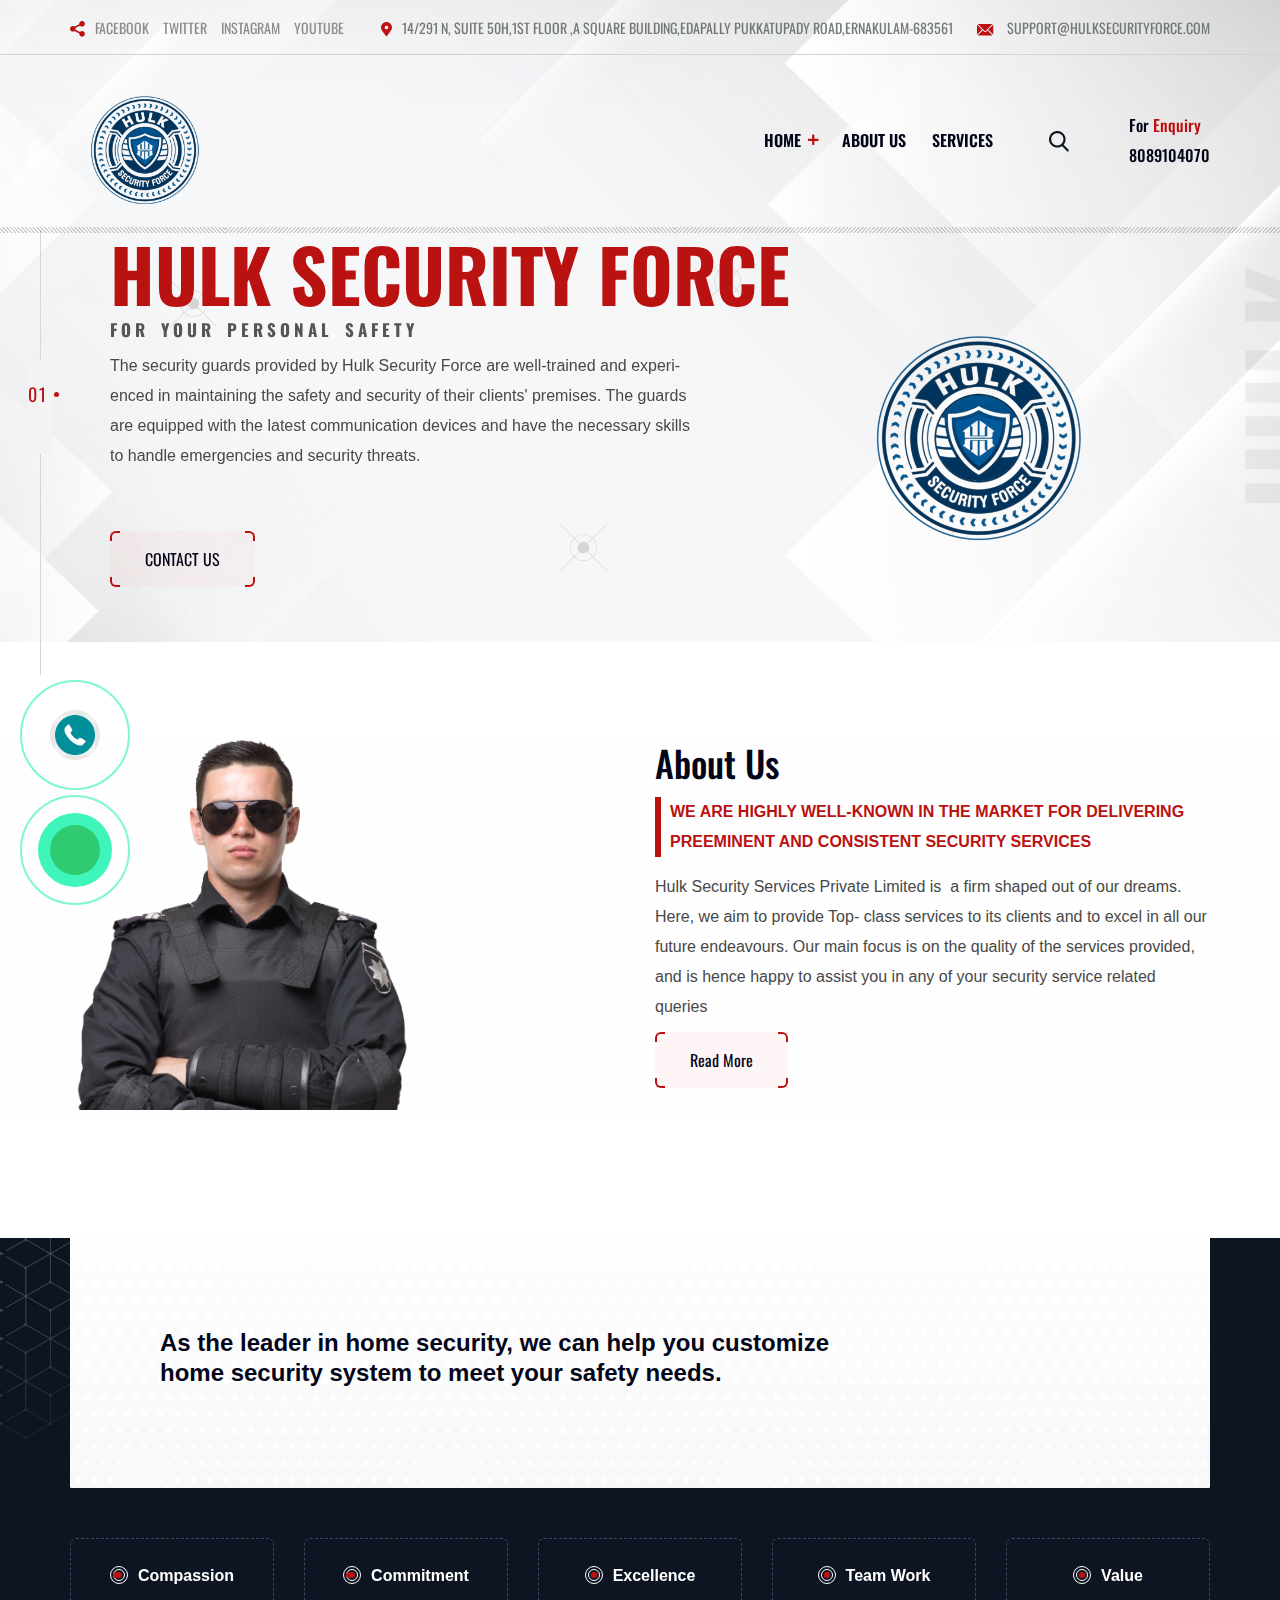
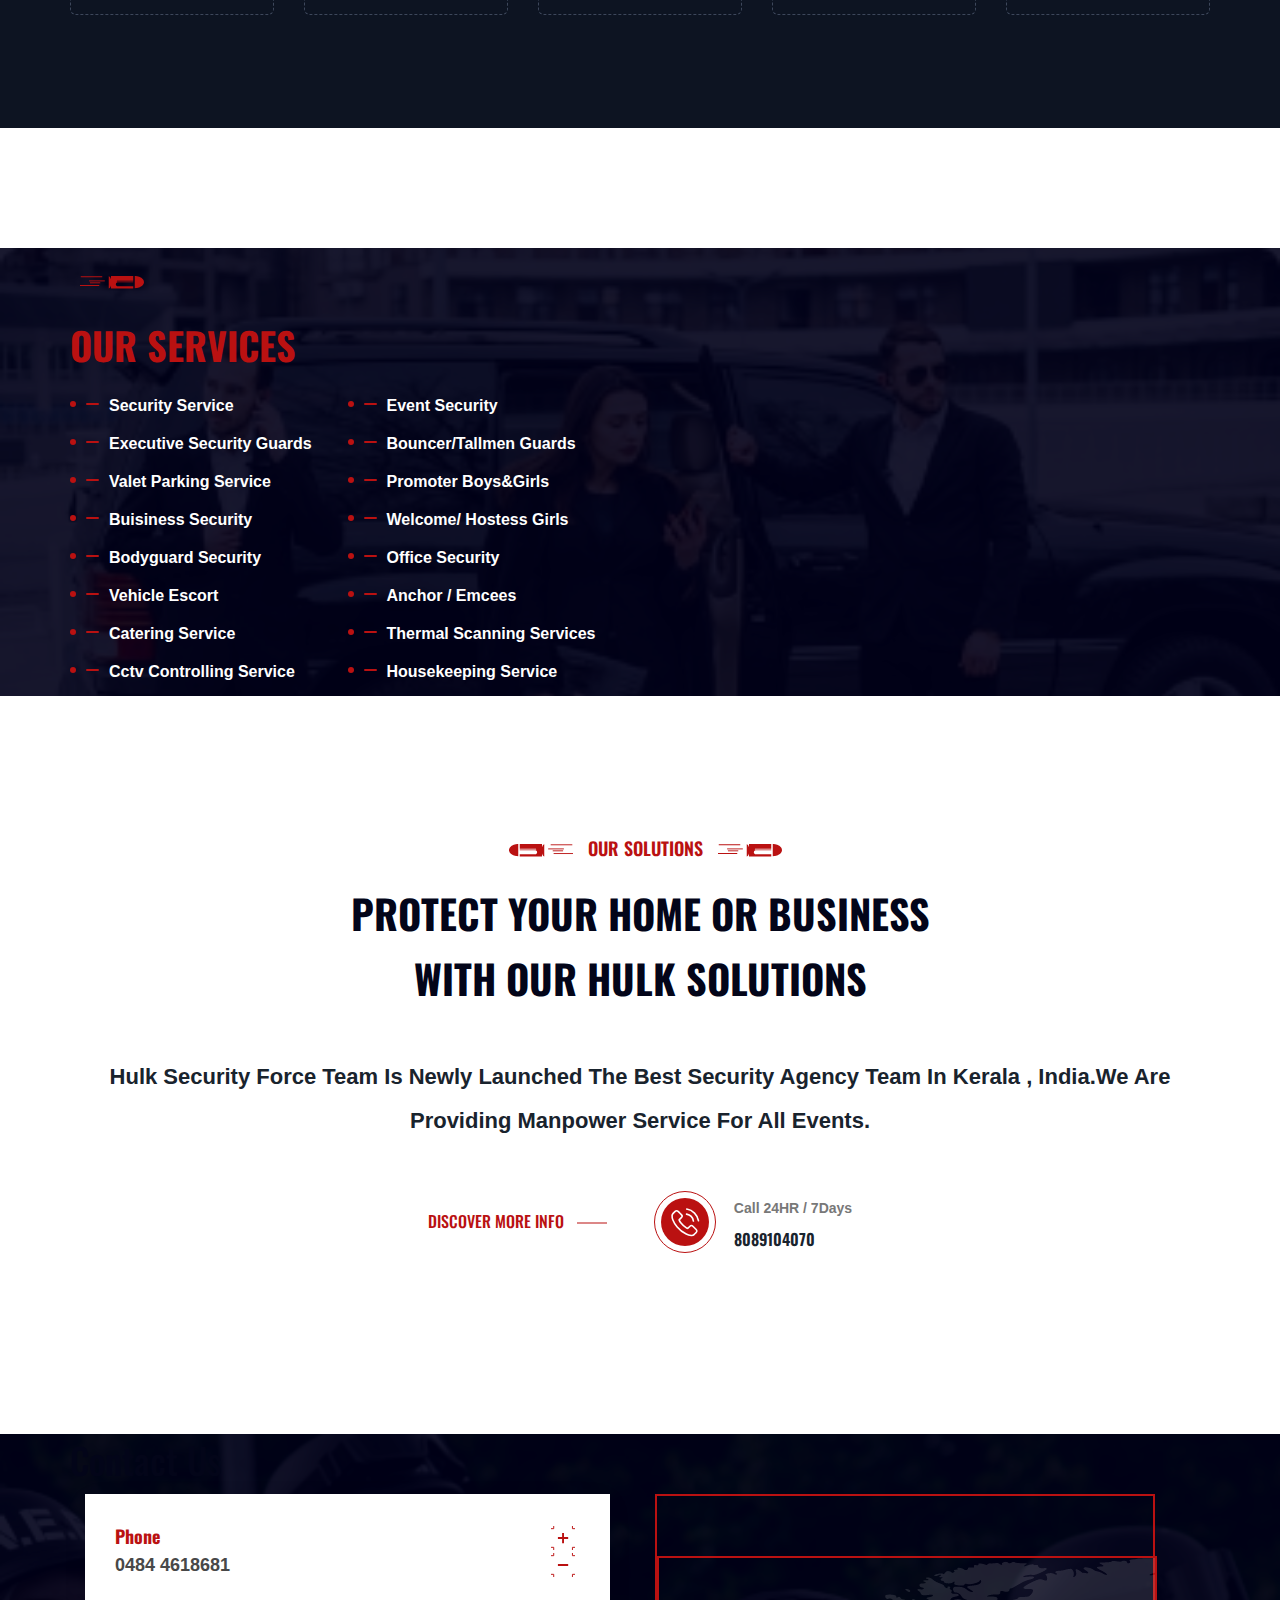
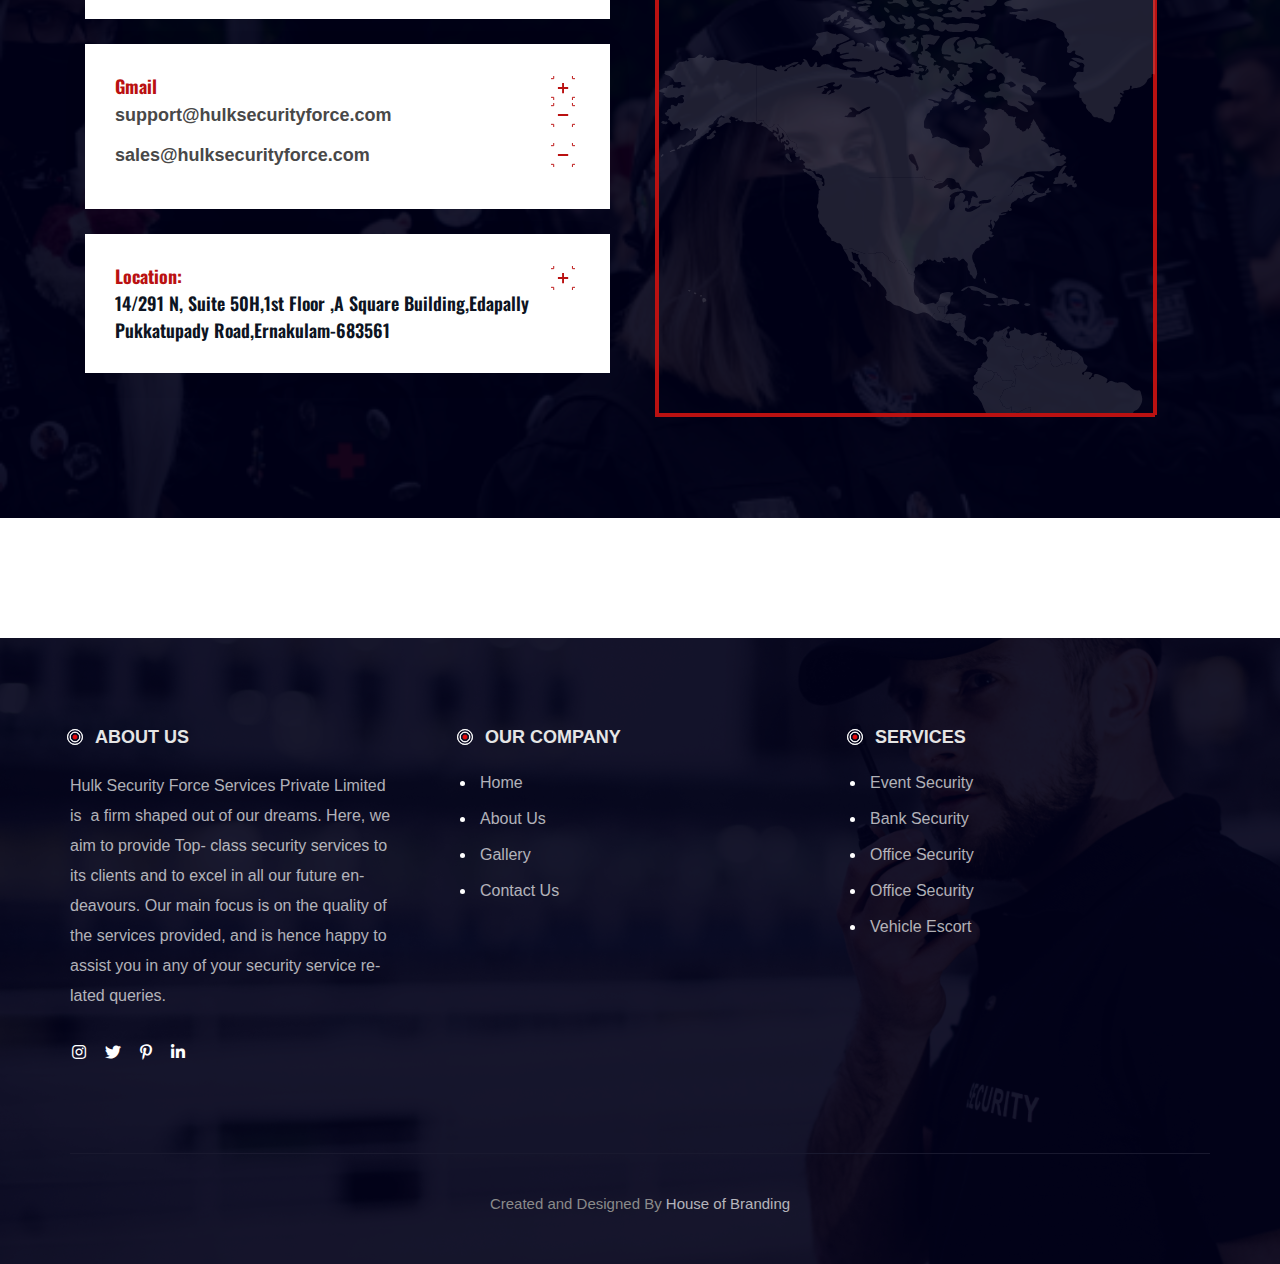
==== commit fcda596c: "gmail andpin added" ====
--- a/index.html
+++ b/index.html
@@ -68,10 +68,11 @@
                             </div>
                             <div class="right-contnet">
                                 <ul class="info-items">
-                                    <li><a href="tel:000111555"><img src="assets/icon/location.png" alt="">14/291 N, Suite 50H,1st Floor ,A Square Building,Edapally Pukkatupady Road,Ernakulam</a>
+                                    <li><a href="tel:000111555"><img src="assets/icon/location.png" alt="">14/291 N, Suite 50H,1st Floor ,A Square Building,Edapally Pukkatupady Road,Ernakulam-683561</a>
                                     </li>
-                                    <li><a href="mailto:info@gmail.com"><img src="assets/icon/mail.png" alt="">
-                                            info@Political.com</a></li>
+                                    <li><a href="mailto:SUPPORT@HULKSECURITYFORCE.COM"><img src="assets/icon/mail.png" alt="">
+                                        SUPPORT@HULKSECURITYFORCE.COM
+                                    </a></li>
                                 </ul>
                             </div>
                         </div>
@@ -623,7 +624,8 @@
                                                             data-target="#collapseOne_111" aria-expanded="false"
                                                             aria-controls="collapseOne_111">
                                                             <span>Gmail</span>
-                                                           <a href="mailTo: Hulkteam@gmail.com"><p>Hulkteam@gmail.com</p> </a>
+                                                           <a href="mailTo: Hulkteam@gmail.com"><p>support@hulksecurityforce.com</p> </a>
+                                                           <a href="mailTo: Hulkteam@gmail.com"><p>sales@hulksecurityforce.com</p> </a>
                                                         </a>
                                                     </div>
                                                     
@@ -638,7 +640,7 @@
                                                                 
                                                             </span>
                                                             <br>
-                                                            14/291 N, Suite 50H,1st Floor ,A Square Building,Edapally Pukkatupady Road,Ernakulam
+                                                            14/291 N, Suite 50H,1st Floor ,A Square Building,Edapally Pukkatupady Road,Ernakulam-683561
                                                         </a>
                                                     </div>
                                                    
